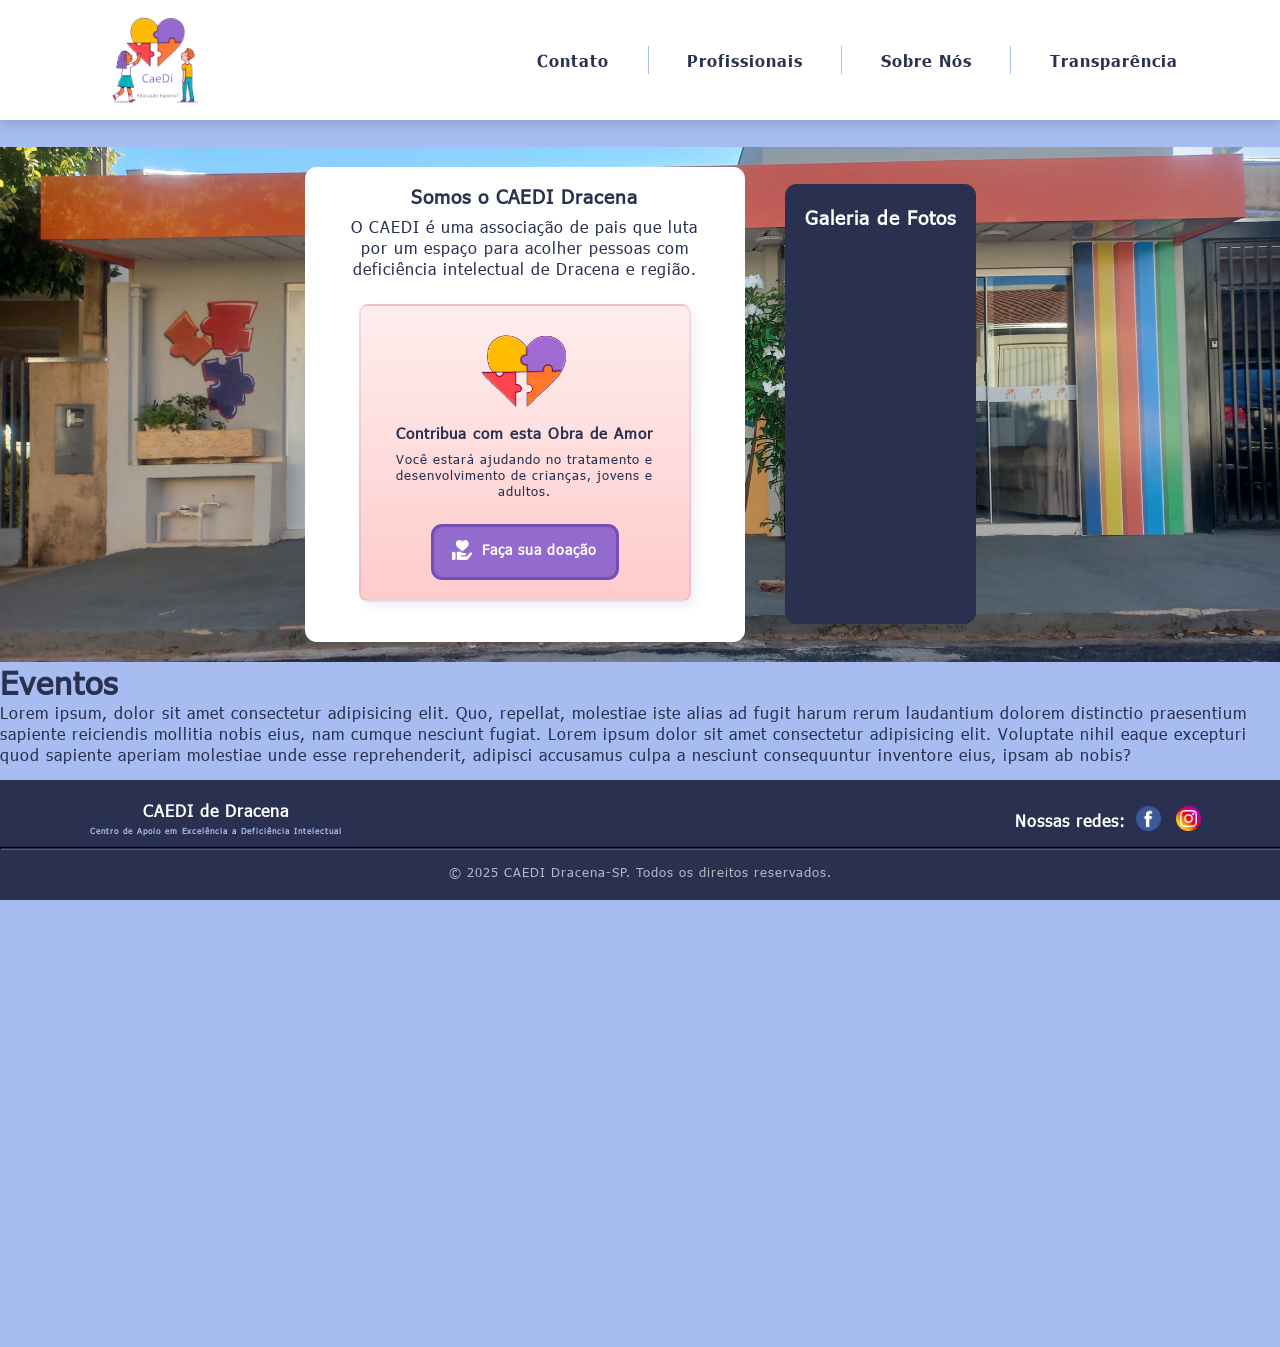
==== index.html @ 79e5fd5d "Atualização 2 20/11" ====
<!DOCTYPE html>
<html lang="pt-br">
<head>
    <meta charset="UTF-8">
    <meta name="viewport" content="width=device-width, initial-scale=1.0">
    <link rel="shortcut icon" href="caedi educação especial.png" type="image.png">
    <link rel="stylesheet" href="style.css">
    <link rel="stylesheet" href="media-query.css">
    <title>CAEDI DRACENA</title>
    <link href="https://fonts.googleapis.com/icon?family=Material+Icons"
      rel="stylesheet">
</head>
<body>
    <header>
        <div class="container">
            <a href="index.html" class="items">
                <img class="items" src="caedi educação especial.png" alt="Logotipo">
            </a>
            <span id="burguer" class="material-icons" onclick="clickMenu()" >menu</span>
            <div class="items" id="menuprincipal">
                <a class="pags" href="contato.html">Contato</a>
                <div class="pags" id="linha-vertical"></div>
                <a class="pags" href="profs.html">Profissionais</a>
                <div class="pags" id="linha-vertical"></div>
                <a class="pags" href="sobrenos.html">Sobre Nós</a>
                <div class="pags" id="linha-vertical"></div>
                <a class="pags" href="transparencia.html">Transparência</a>
            </div>
        </div>
    </header>

    <main>
        <section class="container">
            <article id="doacao" class="items">
                <h1>Somos o CAEDI Dracena</h1>
                <p>O CAEDI é uma associação de pais que luta por um espaço para acolher pessoas com deficiência intelectual de Dracena e região.</p>
                <div class="contribua">
                    <img src="imagens/coracao.png" alt="Contribua" style="width: 90px;">
                    <h1>Contribua com esta Obra de Amor</h1>
                    <p>Você estará ajudando no tratamento e desenvolvimento de crianças, jovens e adultos.</p>
                    <a href="doacao.html" class="botao">
                        <img src="imagens/doacao.png" alt="Contribua" style="width: 20px;">
                        <h2>Faça sua doação</h2>
                    </a>
                </div>
            </article>
            <article id="galeria" class="items">
                <h1>Galeria de Fotos</h1>
            </article>
        </section>
        <h1>Eventos</h1>
        <p>Lorem ipsum, dolor sit amet consectetur adipisicing elit. Quo, repellat, molestiae iste alias ad fugit harum rerum laudantium dolorem distinctio praesentium sapiente reiciendis mollitia nobis eius, nam cumque nesciunt fugiat.
        Lorem ipsum dolor sit amet consectetur adipisicing elit. Voluptate nihil eaque excepturi quod sapiente aperiam molestiae unde esse reprehenderit, adipisci accusamus culpa a nesciunt consequuntur inventore eius, ipsam ab nobis?
        <br>
        <br>
        <br>
        <br>
        <br>
        <br>
        <br>
        <br>
        </p>
    </main>

    <footer>
        <div class="container">
            <h1 class="subcontainer" id="caedi">CAEDI de Dracena <br><span>Centro de Apoio em Excelência a Deficiência Intelectual</span></h1>
            <div class="subcontainer">
                <h1>Nossas redes:</h1>
                <a href="https://www.facebook.com/caedi.dracena" target="_blank" class="items"><img id="contatos" src="imagens/face.png" alt="facebook" ></a>
                <a href="https://www.instagram.com/caedidracena/" target="_blank" class="items"><img id="contatos" src="imagens/insta.png" alt="facebook" ></a>
            </div>
        </div>
        <hr>
        <p id="copyright">© 2025 CAEDI Dracena-SP. Todos os direitos reservados.</p>
    </footer>

    <script>
        function clickMenu() {
            if (menuprincipal.style.display == 'flex') {
                menuprincipal.style.display = 'none'
            } else {
                menuprincipal.style.display = 'flex'
            }
        }
    </script>
</body>
</html>
---- style.css ----
@charset "UTF-8";

@font-face {
    font-family: 'tahoma';
    src: url(tahoma.ttf), format ('opentype');
}
@font-face {
    font-family: 'tahomabd';
    src: url('tahomabd.ttf'), format ('opentype');
}
:root{
    --cor1:white;
    --cor2:#a7bcf1;
    --cor3:#293050;
    --cor4:black;
}

*{
    letter-spacing: 1px;
    padding: 0;
    margin: 0;
    font-family: 'tahoma';
}

body{
    background-color: #a7bcf1;
}

header{
    padding:10px 5vw 10px 7vw;
    bottom: 0;
    background-color: var(--cor1);
    box-shadow: 0px 5px 10px rgba(0, 0, 0, 0.137);

}

.material-icons{
    transform: scale(1.5);
    cursor: pointer;
}

div.container{
    display: flex;
    justify-content: space-between;
    align-items: center;
    flex-flow: row nowrap;
}

header .items{
    justify-content: flex-end;
    display: flex;
    align-items: center;
    flex-flow: row nowrap;
    transition: 0.4s;
}

.pags{
    align-content: space-around;
    text-decoration: none;
    height: 33px;
    font-family: 'tahomabd';
    color: var(--cor3);
    transition: 0.4s;
}

a.pags{
    padding: 0 3vw 0 3vw;
}

a.items:hover{
    transform: scale(1.1);
}

.pags:hover{
    color: var(--cor2);
    text-decoration: underline;
    transform: translate(0px, -2px);
}

a{
    padding: 0 15px 0 15px;
    text-align: center;
}

#linha-vertical {
  background-color: var(--cor2);
  width: 1px;
  height: 28px; 
  margin: 0 auto; 
}

header img{
    height: 100px;   
}
/*--------------------------------------------------------------*/
main{
    padding-top: 3vh;
    font-family: 'tahomabd';
    color: var(--cor3);
    height: 1200px;
}
main section.container{
    display: flex;
    flex-direction: row;
    justify-content: center;
    align-items: center;
    flex-flow: row wrap;
    background-image: url(imagens/20251120_070607.jpg);
    background-size: cover;
    background-repeat: no-repeat;
    background-position: center center;
    padding: 0 4vw 0 4vw;
}
main article#doacao{
    background-color: var(--cor1);
    margin: 20px;
    padding: 10px 40px 40px 40px;
    max-width: 360px;
    border-radius: 1cap;
    text-align: center;
}
main article#doacao h1{
    margin: 10px 0 10px 0;
    line-height: 1em;
}
main article#doacao p{
    margin-bottom: 25px;
}

.contribua{
    margin: auto;
    width: 80%;
    padding: 20px;
    text-align: center;
    font-size: 0.8em;
    border-radius: 1cap;
    background-image: linear-gradient(rgba(255, 0, 0, 0.065), rgba(255, 0, 0, 0.202));
    box-shadow: 5px 5px 10px rgba(0, 0, 0, 0.058);
    border-color: #946ace2a;
    border-width: 2px;
    border-style: solid;
    flex-direction: column;
    display: flex;
    align-items: center;
}
a.botao{
    background-color: #936ace;
    border-style: solid;
    font-size: 1.2em;
    border-color: rgba(81, 44, 146, 0.459);
    border-radius: 1cap;
    display: flex;
    padding: 8px 4px 12px 8px;
    transition: 0.5s;
    text-decoration: none;
}
a.botao:hover{
    transform: scale(1.1);
}
a.botao img{
    margin: 5px 5px 5px 10px;
    align-items: center;
}
a.botao h2{
    padding: 5px;
    margin-right: 10px;
    align-items: center;
}

.contribua h2{
    color: var(--cor1);
    margin: auto;
    font-size: 0.9em;
}

main article#galeria{
    background-color: var(--cor3);
    margin: 20px;
    padding: 20px;
    border-radius: 1cap;
    height: 400px;
    max-width: 450px;
}
main article#galeria h1{
    color: white;
}
/*---------------------------------------------------------*/

footer{
    text-align: center;
    padding-top: 20px;
    position: fixed;
    height: 100px;
    width: 100vw;
    bottom: 0;
    background-color: var(--cor3);
}

footer div.container{
    padding: 0 5vw 10px 7vw;
    justify-content: space-between;
    align-items: center;
    flex-flow: row nowrap;
    display: flex;
}

#caedi{
    align-items: center;
    flex-direction: column;
}

footer span{
    color: #a7bcf1;
    line-height: 20px;
    font-size: 0.5em;
}

.subcontainer{
    justify-content: flex-end;
    display: flex;
    align-items: center;
    flex-flow: row nowrap;
    transition: 0.4s;
}

footer .items{
    align-content: space-around;
    text-decoration: none;
    padding-left: 0;
    transition: 0.4s;
}

footer h1{
    text-align: left;
    color: var(--cor1);
    font-size: 1em;
    padding-right: 10px;
}

p#subtitulo{
    font-size: 10px;
}

footer img{
    height: 25px;
    width: auto;
}

footer hr{
    height: 1px;
    width: 100vw;
    position: fixed;
    bottom: 50px;
    border-color: #1f243b;
}

footer p#copyright{
    padding-bottom: 20px;
    width: 100vw;
    text-align: center;
    position: fixed;
    bottom: 0;
    font-size: 0.8em;
    color: rgba(255, 255, 255, 0.651);
}
---- media-query.css ----
@charset "UTF-8";

@media screen and (max-width: 991.98px){
    header .container {
        flex-wrap: wrap; 
    }

    #menuprincipal {
        display: none;
        flex-direction: row; 
        justify-content: space-around;
        align-items: center;
        margin-top: 15px;
    }

    #menuprincipal a.pags {
        padding: 5px;
        font-size: 0.7em;
    }

    #linha-vertical {
        display: none;
    }

    .material-icons {
        display: block; 
    }

    footer div h1#caedi {
        display: none;
    }

    footer p#copyright {
        font-size: 0.6em;
        transition: 0.5s;
    }
}

@media screen and (min-width: 992px){
    #burguer {
        display: none;
    }

    #menuprincipal {
        display: flex !important; 
    }
}
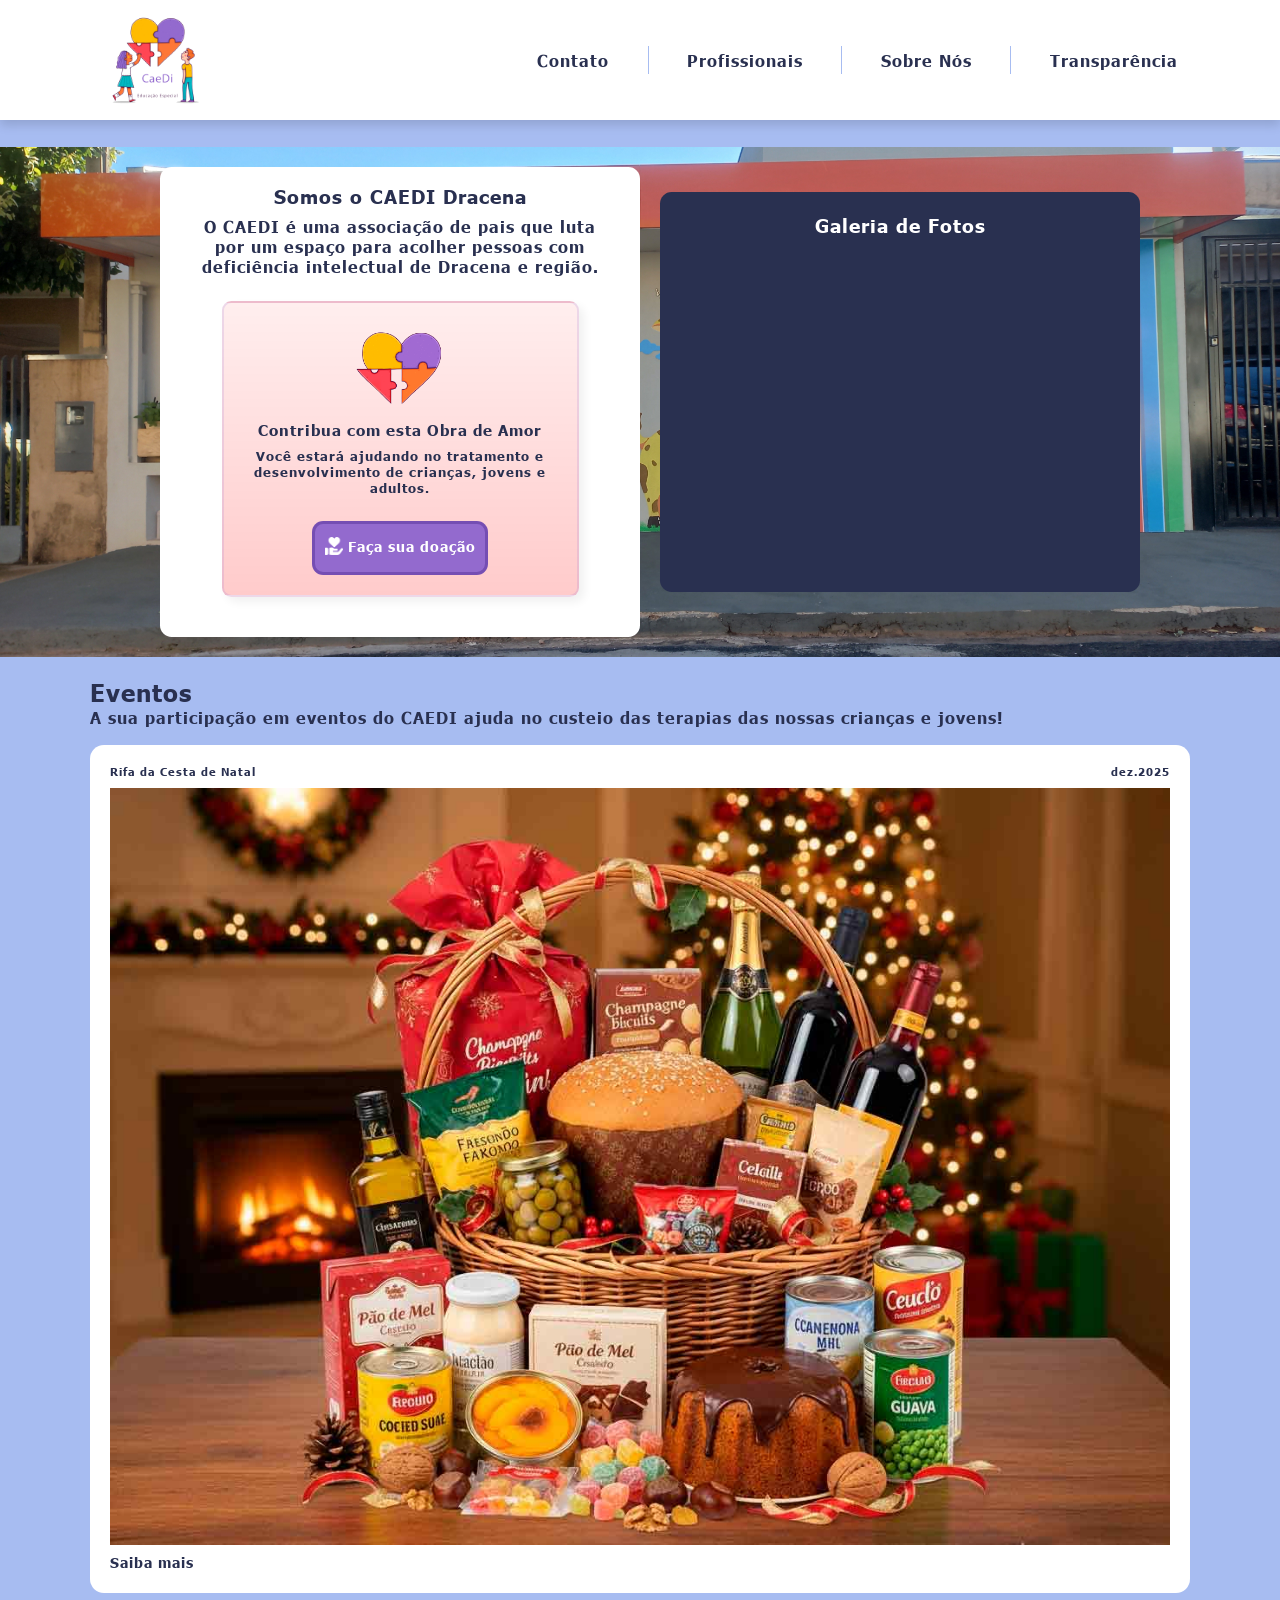
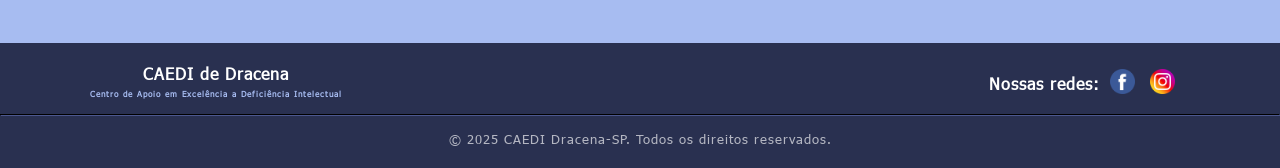
==== commit 7dc3143e: "Atualização 02/12" ====
--- a/index.html
+++ b/index.html
@@ -39,7 +39,7 @@
                     <h1>Contribua com esta Obra de Amor</h1>
                     <p>Você estará ajudando no tratamento e desenvolvimento de crianças, jovens e adultos.</p>
                     <a href="doacao.html" class="botao">
-                        <img src="imagens/doacao.png" alt="Contribua" style="width: 20px;">
+                        <img src="imagens/doacao.png" alt="Contribua" style="width: 18px; height: auto;">
                         <h2>Faça sua doação</h2>
                     </a>
                 </div>
@@ -48,18 +48,19 @@
                 <h1>Galeria de Fotos</h1>
             </article>
         </section>
-        <h1>Eventos</h1>
-        <p>Lorem ipsum, dolor sit amet consectetur adipisicing elit. Quo, repellat, molestiae iste alias ad fugit harum rerum laudantium dolorem distinctio praesentium sapiente reiciendis mollitia nobis eius, nam cumque nesciunt fugiat.
-        Lorem ipsum dolor sit amet consectetur adipisicing elit. Voluptate nihil eaque excepturi quod sapiente aperiam molestiae unde esse reprehenderit, adipisci accusamus culpa a nesciunt consequuntur inventore eius, ipsam ab nobis?
-        <br>
-        <br>
-        <br>
-        <br>
-        <br>
-        <br>
-        <br>
-        <br>
-        </p>
+        <section class="eventos">
+            <h1>Eventos</h1>
+            <p>A sua participação em eventos do CAEDI ajuda no custeio das terapias das nossas crianças e jovens!
+            </p>
+                <article>
+                    <div class="titulo">
+                        <h1>Rifa da Cesta de Natal</h1>
+                        <h1>dez.2025</h1>
+                    </div>
+                    <img src="imagens/Cesta natal 2025.jpg" alt="Rifa de Natal" style="width: 100%;">
+                    <h2>Saiba mais</h2>
+                </article>
+        </section>
     </main>
 
     <footer>
@@ -67,13 +68,15 @@
             <h1 class="subcontainer" id="caedi">CAEDI de Dracena <br><span>Centro de Apoio em Excelência a Deficiência Intelectual</span></h1>
             <div class="subcontainer">
                 <h1>Nossas redes:</h1>
-                <a href="https://www.facebook.com/caedi.dracena" target="_blank" class="items"><img id="contatos" src="imagens/face.png" alt="facebook" ></a>
-                <a href="https://www.instagram.com/caedidracena/" target="_blank" class="items"><img id="contatos" src="imagens/insta.png" alt="facebook" ></a>
+                <a href="https://www.facebook.com/caedi.dracena" target="_blank" rel="nofollow" class="items"><img id="contatos" src="imagens/face.png" alt="facebook" ></a>
+                <a href="https://www.instagram.com/caedidracena/" target="_blank" rel="nofollow" class="items"><img id="contatos" src="imagens/insta.png" alt="facebook" ></a>
             </div>
         </div>
         <hr>
         <p id="copyright">© 2025 CAEDI Dracena-SP. Todos os direitos reservados.</p>
     </footer>
+
+
 
     <script>
         function clickMenu() {
--- a/style.css
+++ b/style.css
@@ -19,11 +19,11 @@
     letter-spacing: 1px;
     padding: 0;
     margin: 0;
-    font-family: 'tahoma';
-}
-
+    box-sizing: border-box; /*BORDA FAZ PARTE DO CALCULO DA CAIXA*/
+}
 body{
     background-color: #a7bcf1;
+    font-family: 'tahoma';
 }
 
 header{
@@ -97,11 +97,9 @@
     padding-top: 3vh;
     font-family: 'tahomabd';
     color: var(--cor3);
-    height: 1200px;
 }
 main section.container{
     display: flex;
-    flex-direction: row;
     justify-content: center;
     align-items: center;
     flex-flow: row wrap;
@@ -114,8 +112,9 @@
 main article#doacao{
     background-color: var(--cor1);
     margin: 20px;
-    padding: 10px 40px 40px 40px;
-    max-width: 360px;
+    padding: 10px 30px 40px 30px;
+    width: 90%;
+    max-width: 480px;
     border-radius: 1cap;
     text-align: center;
 }
@@ -129,7 +128,7 @@
 
 .contribua{
     margin: auto;
-    width: 80%;
+    width: 85%;
     padding: 20px;
     text-align: center;
     font-size: 0.8em;
@@ -150,7 +149,7 @@
     border-color: rgba(81, 44, 146, 0.459);
     border-radius: 1cap;
     display: flex;
-    padding: 8px 4px 12px 8px;
+    padding: 8px 4px 12px 10px;
     transition: 0.5s;
     text-decoration: none;
 }
@@ -158,12 +157,12 @@
     transform: scale(1.1);
 }
 a.botao img{
-    margin: 5px 5px 5px 10px;
+    margin: auto;
     align-items: center;
 }
 a.botao h2{
     padding: 5px;
-    margin-right: 10px;
+    margin: center;
     align-items: center;
 }
 
@@ -175,29 +174,77 @@
 
 main article#galeria{
     background-color: var(--cor3);
-    margin: 20px;
     padding: 20px;
+    margin-bottom: 20px;
     border-radius: 1cap;
     height: 400px;
-    max-width: 450px;
+    width: 90%;
+    max-width: 480px;
 }
 main article#galeria h1{
     color: white;
+    text-align: center;
+}
+
+.eventos{
+    padding: 20px 7vw 50px 7vw;
+}
+.eventos p{
+    text-align: justify;
+}
+section.eventos article{
+    background-color: var(--cor1);
+    border-radius: 2cap;
+    padding: 20px;
+    font-size: 0.6em;
+    margin-top: 18px;
+    display: flex;
+    flex-flow: column nowrap;
+    transition: 0.5s;
+}
+
+section.eventos article:hover{
+    transform: scale(1.04);
+}
+.titulo{
+    flex-flow: row nowrap;
+    width: 100%;
+}
+.eventos article div{
+    display: flex;
+    flex-direction: row;
+    justify-content: space-between;
+}
+.eventos article img{
+    flex-direction: column;
+    height: 66%;
+    padding: 10px 0 10px 0;
+}
+.eventos article h2{
+    color: var(--cor3);
+    text-decoration: none;
+    transform: translate(0px, -2px);
+    transition: 0.5s;
+    cursor: pointer;    
+}
+.eventos article h2:hover{
+    color: var(--cor2);
+    text-decoration: underline;
+    transform: translate(0px, -2px);
 }
 /*---------------------------------------------------------*/
 
 footer{
+    position: relative;
     text-align: center;
     padding-top: 20px;
-    position: fixed;
-    height: 100px;
-    width: 100vw;
+    height: 125px;
     bottom: 0;
     background-color: var(--cor3);
 }
 
 footer div.container{
-    padding: 0 5vw 10px 7vw;
+    padding: 0 7vw 10px 7vw;
     justify-content: space-between;
     align-items: center;
     flex-flow: row nowrap;
@@ -247,22 +294,14 @@
 }
 
 footer hr{
-    height: 1px;
-    width: 100vw;
-    position: fixed;
     bottom: 50px;
     border-color: #1f243b;
 }
 
 footer p#copyright{
-    padding-bottom: 20px;
-    width: 100vw;
-    text-align: center;
-    position: fixed;
+    padding: 15px 0 20px 0;
+    text-align: center;
     bottom: 0;
     font-size: 0.8em;
     color: rgba(255, 255, 255, 0.651);
-}
-
-
-
+}
--- a/media-query.css
+++ b/media-query.css
@@ -1,6 +1,6 @@
 @charset "UTF-8";
 
-@media screen and (max-width: 991.98px){
+@media screen and (max-width: 767.98px){
     header .container {
         flex-wrap: wrap; 
     }
@@ -11,6 +11,11 @@
         justify-content: space-around;
         align-items: center;
         margin-top: 15px;
+    }
+
+    #burguer{
+        padding-right: 15px;
+        transform: scale(1.6);
     }
 
     #menuprincipal a.pags {
@@ -36,7 +41,7 @@
     }
 }
 
-@media screen and (min-width: 992px){
+@media screen and (min-width: 768px){
     #burguer {
         display: none;
     }
@@ -44,4 +49,12 @@
     #menuprincipal {
         display: flex !important; 
     }
+
+    main article#doacao{
+        width: 46%;
+    }
+
+    main article#galeria{
+        width: 46%;
+    }
 }
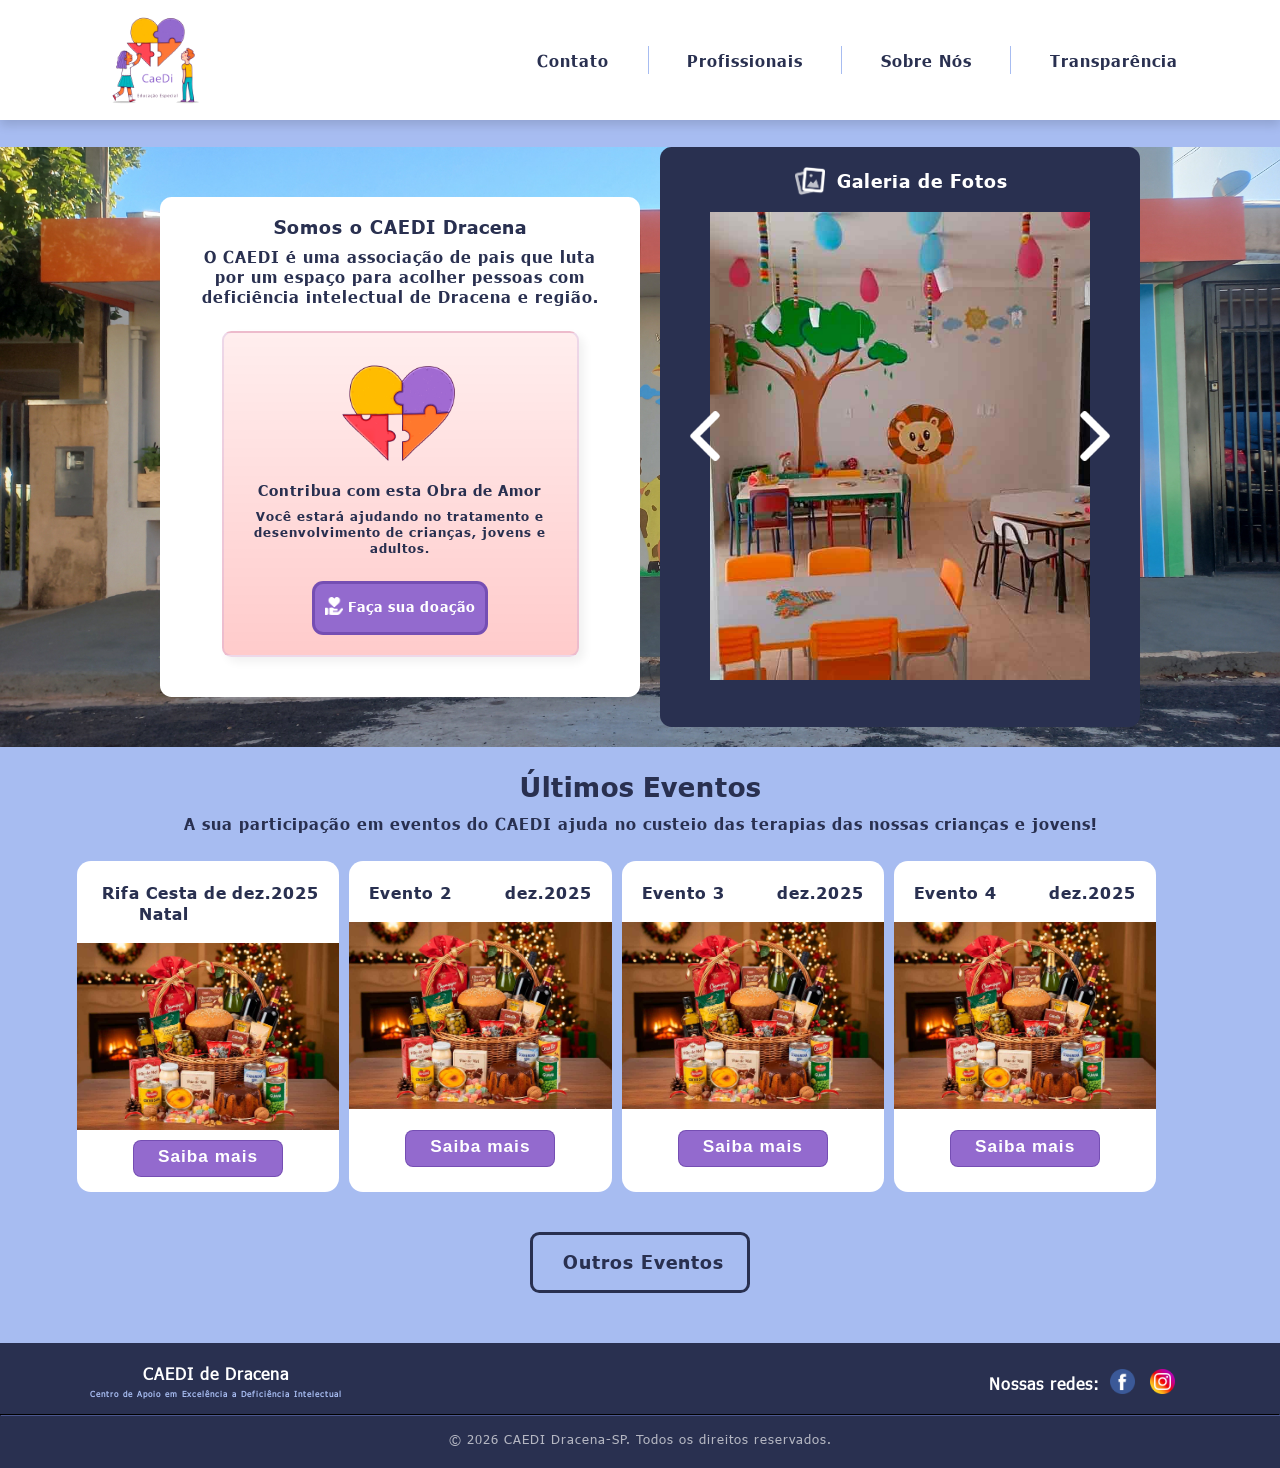
==== commit 35b6bde6: "23/4" ====
--- a/index.html
+++ b/index.html
@@ -10,6 +10,7 @@
     <link href="https://fonts.googleapis.com/icon?family=Material+Icons"
       rel="stylesheet">
 </head>
+
 <body>
     <header>
         <div class="container">
@@ -35,7 +36,7 @@
                 <h1>Somos o CAEDI Dracena</h1>
                 <p>O CAEDI é uma associação de pais que luta por um espaço para acolher pessoas com deficiência intelectual de Dracena e região.</p>
                 <div class="contribua">
-                    <img src="imagens/coracao.png" alt="Contribua" style="width: 90px;">
+                    <img src="imagens/coracao.png" alt="Contribua" style="width: 120px;">
                     <h1>Contribua com esta Obra de Amor</h1>
                     <p>Você estará ajudando no tratamento e desenvolvimento de crianças, jovens e adultos.</p>
                     <a href="doacao.html" class="botao">
@@ -45,21 +46,87 @@
                 </div>
             </article>
             <article id="galeria" class="items">
-                <h1>Galeria de Fotos</h1>
+                <div id="galeriafts">
+                    <img id="iconeft" src="iconeft.png" alt="Galeria de Fotos">
+                    <h1>Galeria de Fotos</h1>
+                </div>
+                <div class="galeriafotos">
+                    <ul class="cards">
+                    <li><img src="Galeria/1.jpg"></li>
+                    <li><img src="Galeria/2.jpg"></li>
+                    <li><img src="Galeria/3.jpg"></li>
+                    <li><img src="Galeria/4.jpg"></li>
+                    <li><img src="Galeria/5.jpg"></li>
+                    <li><img src="Galeria/6.jpg"></li>
+                    <li><img src="Galeria/7.jpg"></li>
+                    <li><img src="Galeria/8.jpg"></li>
+                    <li><img src="Galeria/9.jpg"></li>
+                    <li><img src="Galeria/10.jpg"></li>
+                    <li><img src="Galeria/11.jpg"></li>
+                    <li><img src="Galeria/12.jpg"></li>
+                    <li><img src="Galeria/13.jpg"></li>
+                    <li><img src="Galeria/14.jpg"></li>
+                    <li><img src="Galeria/15.jpg"></li>
+                    <li><img src="Galeria/16.jpg"></li>
+                    <li><img src="Galeria/17.jpg"></li>
+                    <li><img src="Galeria/18.jpg"></li>
+                    <li><img src="Galeria/19.jpg"></li>
+                    <li><img src="Galeria/20.jpg"></li>
+                    </ul>
+                    <button id="prev"><img src="setaesq.png" alt="Anterior"></button>
+                    <button id="next"><img src="setadir.png" alt="Anterior"></button>
+                </div>
             </article>
         </section>
         <section class="eventos">
-            <h1>Eventos</h1>
+            <h1>Últimos Eventos</h1>
             <p>A sua participação em eventos do CAEDI ajuda no custeio das terapias das nossas crianças e jovens!
             </p>
-                <article>
-                    <div class="titulo">
-                        <h1>Rifa da Cesta de Natal</h1>
-                        <h1>dez.2025</h1>
-                    </div>
-                    <img src="imagens/Cesta natal 2025.jpg" alt="Rifa de Natal" style="width: 100%;">
-                    <h2>Saiba mais</h2>
-                </article>
+                <div class="itemseventos">
+                    <article>
+                        <div class="titulo">
+                            <h1>Rifa Cesta de Natal</h1>
+                            <h1>dez.2025</h1>
+                        </div>
+                        <img src="imagens/Cesta natal 2025.jpg" alt="Rifa de Natal" style="width: 100%;">
+                        <button>
+                            <h2>Saiba mais</h2>
+                        </button>
+                    </article>
+                    <article>
+                        <div class="titulo">
+                            <h1>Evento 2</h1>
+                            <h1>dez.2025</h1>
+                        </div>
+                        <img src="imagens/Cesta natal 2025.jpg" alt="Rifa de Natal" style="width: 100%;">
+                        <button>
+                            <h2>Saiba mais</h2>
+                        </button>
+                    </article>
+                    <article>
+                        <div class="titulo">
+                            <h1>Evento 3</h1>
+                            <h1>dez.2025</h1>
+                        </div>
+                        <img src="imagens/Cesta natal 2025.jpg" alt="Rifa de Natal" style="width: 100%;">
+                        <button>
+                            <h2>Saiba mais</h2>
+                        </button>
+                    </article>
+                    <article>
+                        <div class="titulo">
+                            <h1>Evento 4</h1>
+                            <h1>dez.2025</h1>
+                        </div>
+                        <img src="imagens/Cesta natal 2025.jpg" alt="Rifa de Natal" style="width: 100%;">
+                        <button>
+                            <h2>Saiba mais</h2>
+                        </button>
+                    </article>
+                </div>
+                <a href="eventos.html" class="botaoeventos">
+                        <h2>Outros Eventos</h2>
+                </a>
         </section>
     </main>
 
@@ -73,7 +140,7 @@
             </div>
         </div>
         <hr>
-        <p id="copyright">© 2025 CAEDI Dracena-SP. Todos os direitos reservados.</p>
+        <p id="copyright">© 2026 CAEDI Dracena-SP. Todos os direitos reservados.</p>
     </footer>
 
 
@@ -87,5 +154,46 @@
             }
         }
     </script>
+
+    <!--CHAT GPT-->
+    <script>
+        const cards = document.querySelector('.cards');
+        const total = document.querySelectorAll('.cards li').length;
+
+        let index = 0;
+
+        document.getElementById('next').onclick = () => {
+        index = (index + 1) % total;
+        update();
+        };
+
+        document.getElementById('prev').onclick = () => {
+        index = (index - 1 + total) % total;
+        update();
+        };
+
+        function update() {
+        cards.style.transform = `translateX(-${index * 100}%)`;
+        }
+    </script>
+
+    <!--CHAT GPT-->
+    <script>
+        const textos = [
+            "Página Inicial",
+            "CAEDI DRACENA"
+        ];
+
+        let i = 0;
+
+        setInterval(() => {
+            document.title = textos[i];
+            i = (i + 1) % textos.length;
+        }, 1600); //tempo de mudança
+    </script>
+
+        </body>
+        </html>
+
 </body>
 </html>
--- a/style.css
+++ b/style.css
@@ -177,38 +177,118 @@
     padding: 20px;
     margin-bottom: 20px;
     border-radius: 1cap;
-    height: 400px;
+    height: 580px;
     width: 90%;
     max-width: 480px;
 }
+
+main #galeriafts{
+    display: flex;
+    align-items: center;
+    justify-content: center;
+}
+
+#iconeft{
+    height: 30px;
+    left: 0;
+    padding: 0;
+    transform: translateY(-4px);
+    margin: 2px;
+    cursor: grab;
+}
+
 main article#galeria h1{
+    padding-left: 10px;
     color: white;
     text-align: center;
-}
+    padding-bottom: 10px;
+}
+
+#galeria {
+  padding: 40px 0;
+  text-align: center;
+}
+
+.galeriafotos {
+  position: relative;
+  margin: 0 auto;
+  overflow: hidden;
+}
+
+.cards {
+  display: flex;
+  list-style: none;
+  padding: 0;
+  margin: 0;
+  transition: transform 0.4s ease;
+}
+
+.cards li {
+    margin: 10px;
+}
+
+.cards img {
+    padding: 0 20px 0 20px;
+    margin: auto;
+    width: 420px;
+    height: auto;
+    display: block;
+}
+
+.galeriafotos button {
+    position: absolute;
+    margin: -10px;
+    top: 45%;
+    cursor: pointer;
+    background: transparent;
+    border: none;
+}
+
+.galeriafotos button img{
+    height: 50px;
+    transition: 0.2s;
+}
+
+.galeriafotos button img:hover{
+    opacity: 0.8;
+}
+
+#prev { left: 10px; }
+#next { right: 10px; }
 
 .eventos{
-    padding: 20px 7vw 50px 7vw;
-}
+    padding: 20px 6vw 50px 6vw;
+}
+
+.eventos h1{
+    text-align: center;
+    font-size: 2.4cap;
+    margin-bottom: 10px;
+}
+
 .eventos p{
-    text-align: justify;
+    text-align: center;
+    padding-bottom: 10px;
 }
 section.eventos article{
     background-color: var(--cor1);
     border-radius: 2cap;
-    padding: 20px;
+    padding: 20px 0 15px 0;
     font-size: 0.6em;
     margin-top: 18px;
     display: flex;
     flex-flow: column nowrap;
     transition: 0.5s;
+    max-width: 500px;
 }
 
 section.eventos article:hover{
-    transform: scale(1.04);
+    transform: scale(1.02);
 }
 .titulo{
     flex-flow: row nowrap;
     width: 100%;
+    padding: 0 20px 0 20px;
 }
 .eventos article div{
     display: flex;
@@ -217,29 +297,73 @@
 }
 .eventos article img{
     flex-direction: column;
-    height: 66%;
+    width: 100%;
     padding: 10px 0 10px 0;
 }
 .eventos article h2{
-    color: var(--cor3);
+    color: var(--cor1);
     text-decoration: none;
     transform: translate(0px, -2px);
     transition: 0.5s;
     cursor: pointer;    
 }
 .eventos article h2:hover{
-    color: var(--cor2);
     text-decoration: underline;
     transform: translate(0px, -2px);
 }
+
+.eventos button{
+    background-color: #936ace;
+    border-style: solid;
+    font-size: 1.2em;
+    border-color: rgba(81, 44, 146, 0.459);
+    border-radius: 1cap;
+    margin: auto;
+    padding: 7px;
+    width: 150px;
+    border-radius: 1cap;
+    transition: 0.5s;
+    border-width: 1.5px;
+}
+
+.eventos button:hover{
+    transform: scale(1.05);
+}
+
+.botaoeventos{
+    margin: auto;
+    background-color: var(--cor2);
+    color: var(--cor3);
+    text-align: center;
+    width: 220px;
+    margin-top: 40px;
+    border-style: solid;
+    font-size: 0.8em;
+    border-width: 0.4cap;
+    border-color: var(--cor3);
+    border-radius: 1cap;
+    display: flex;
+    padding: 8px 4px 12px 10px;
+    transition: 0.5s;
+    text-decoration: none;
+}
+.botaoeventos:hover{
+    transform: scale(1.1);
+    text-decoration: underline;
+    background-color: rgba(255, 0, 0, 0.065);
+}
+.botaoeventos h2{
+    padding: 5px;
+    margin: auto;
+    align-items: center;
+}
 /*---------------------------------------------------------*/
 
 footer{
-    position: relative;
     text-align: center;
     padding-top: 20px;
     height: 125px;
-    bottom: 0;
+    width: 100%;
     background-color: var(--cor3);
 }
 
--- a/media-query.css
+++ b/media-query.css
@@ -27,6 +27,43 @@
         display: none;
     }
 
+    main section.container{
+        padding: 0 0 10px 0;
+    }
+
+    main article#doacao{
+        padding: 15px;
+    }
+    .contribua{
+    width: 90%;}
+
+    .cards img {
+        padding: 0;
+        margin: auto;
+        width: 18.4em;
+        height: auto;
+        display: block;
+    }
+    main article#galeria{
+        border-radius: 1cap;
+        height: auto;
+        width: 90%;
+        max-width: 480px;
+    }
+
+    #iconeft{
+        height: 45px;
+        margin: auto;
+        cursor: grab;
+    }
+
+    main article#galeria h1{
+        font-size: 1.5em;
+        padding: 0px 0 10px 0;
+        text-align: left;
+        margin: 0;
+    }
+
     .material-icons {
         display: block; 
     }
@@ -40,6 +77,7 @@
         transition: 0.5s;
     }
 }
+/*------------------------------------*/
 
 @media screen and (min-width: 768px){
     #burguer {
@@ -57,4 +95,19 @@
     main article#galeria{
         width: 46%;
     }
+
+    .itemseventos{
+        display: flex;
+        gap: 10px;
+        flex-flow: row wrap;
+    }
+    section.eventos article{
+        width: 41vw;
+    }
+}
+
+@media screen and (min-width: 1080px){
+    section.eventos article{
+        width: 20.5vw;
+    }
 }
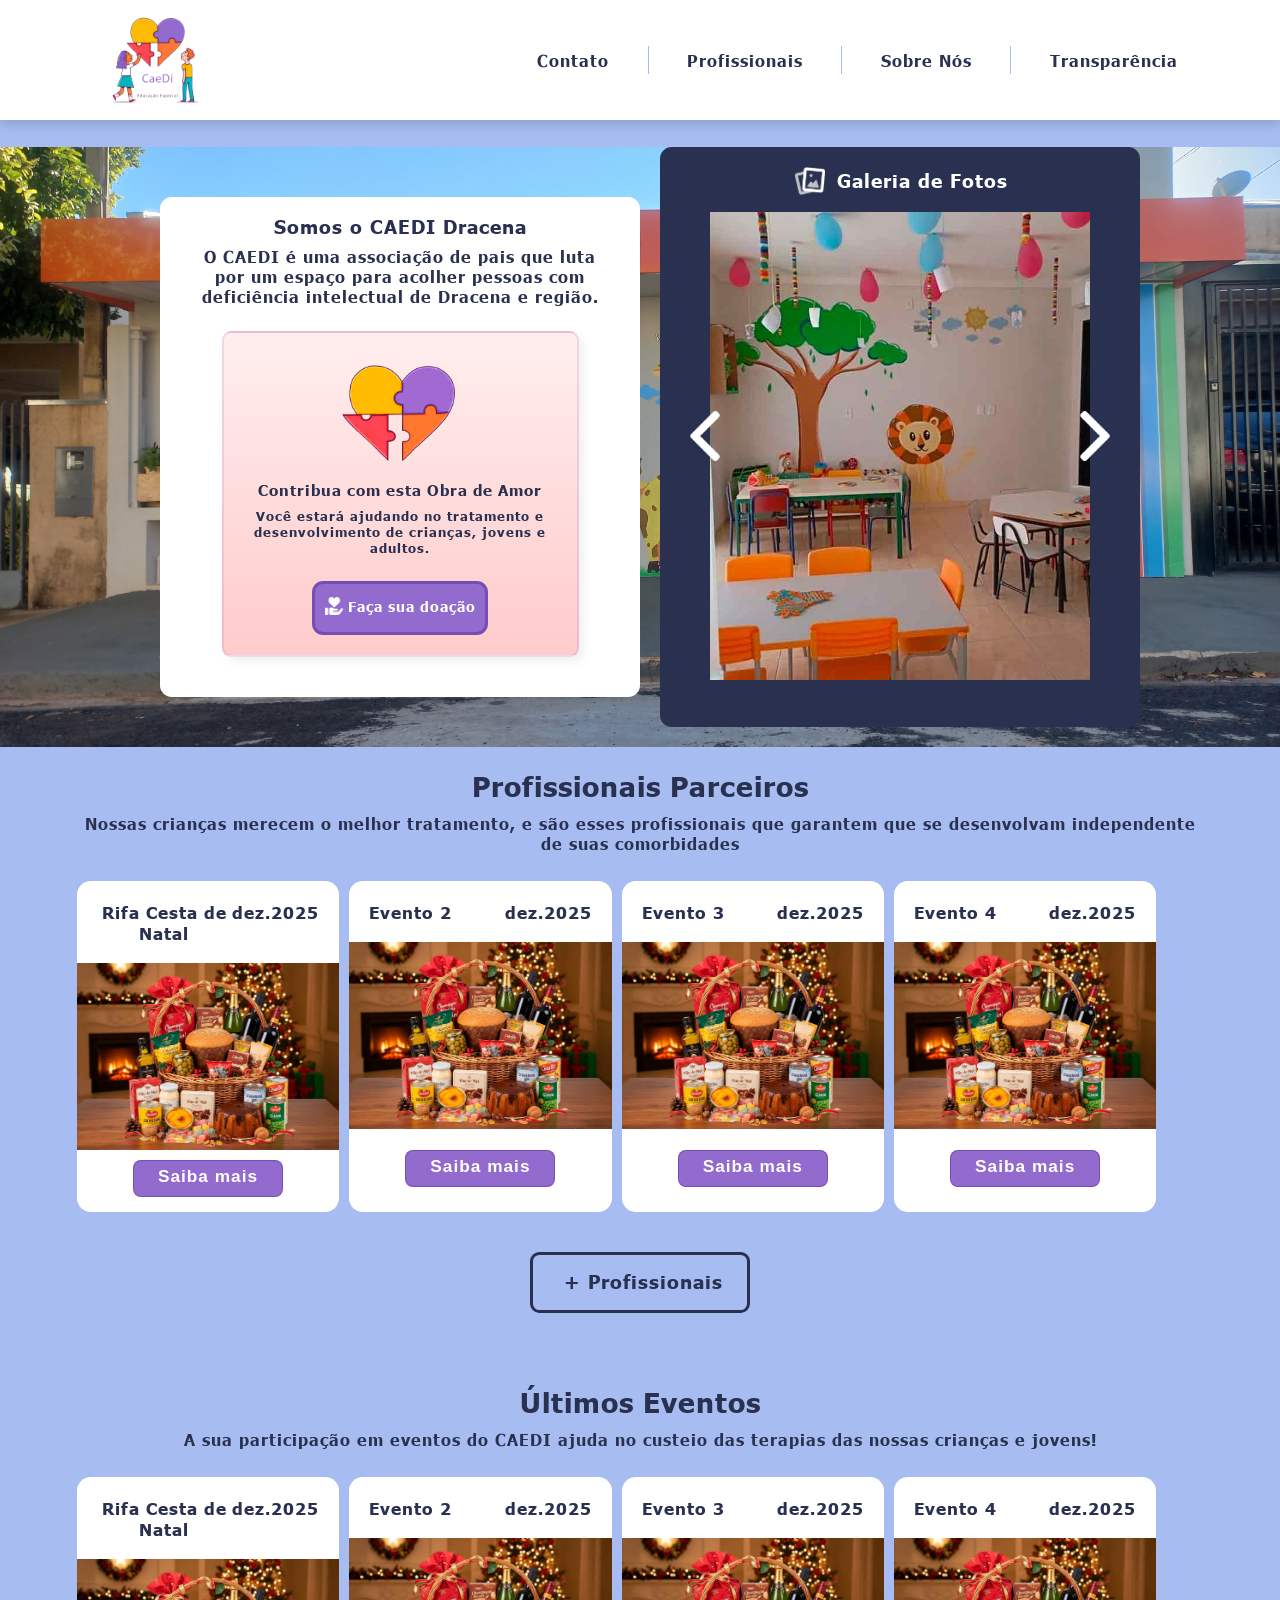
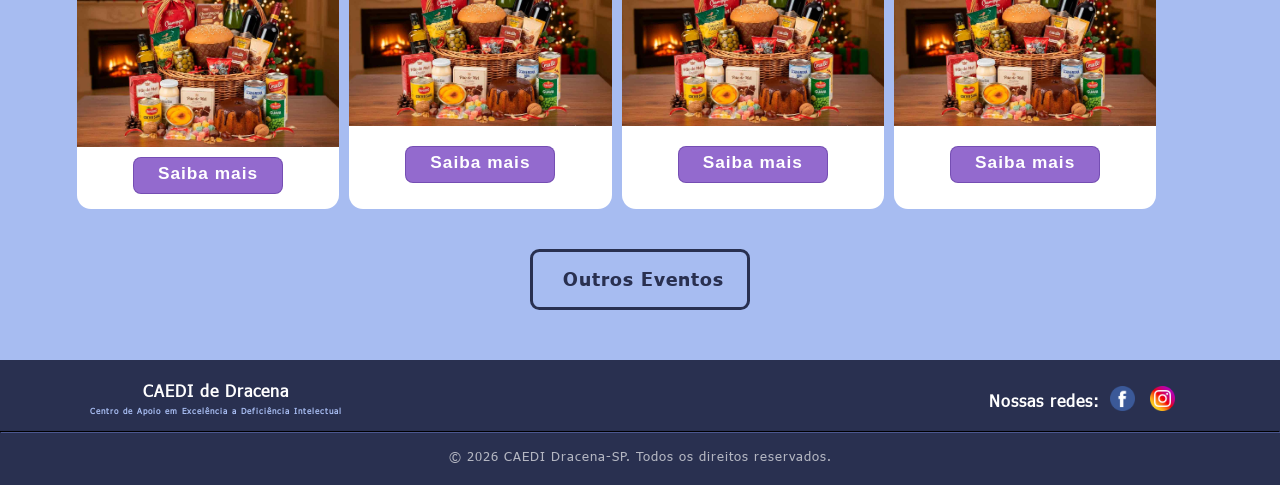
==== commit cd38877a: "Update index.html" ====
--- a/index.html
+++ b/index.html
@@ -79,6 +79,55 @@
             </article>
         </section>
         <section class="eventos">
+            <h1>Profissionais Parceiros</h1>
+            <p>Nossas crianças merecem o melhor tratamento, e são esses profissionais que garantem que se desenvolvam independente de suas comorbidades</p>
+                <div class="itemseventos">
+                    <article>
+                        <div class="titulo">
+                            <h1>Rifa Cesta de Natal</h1>
+                            <h1>dez.2025</h1>
+                        </div>
+                        <img src="imagens/Cesta natal 2025.jpg" alt="Rifa de Natal" style="width: 100%;">
+                        <button>
+                            <h2>Saiba mais</h2>
+                        </button>
+                    </article>
+                    <article>
+                        <div class="titulo">
+                            <h1>Evento 2</h1>
+                            <h1>dez.2025</h1>
+                        </div>
+                        <img src="imagens/Cesta natal 2025.jpg" alt="Rifa de Natal" style="width: 100%;">
+                        <button>
+                            <h2>Saiba mais</h2>
+                        </button>
+                    </article>
+                    <article>
+                        <div class="titulo">
+                            <h1>Evento 3</h1>
+                            <h1>dez.2025</h1>
+                        </div>
+                        <img src="imagens/Cesta natal 2025.jpg" alt="Rifa de Natal" style="width: 100%;">
+                        <button>
+                            <h2>Saiba mais</h2>
+                        </button>
+                    </article>
+                    <article>
+                        <div class="titulo">
+                            <h1>Evento 4</h1>
+                            <h1>dez.2025</h1>
+                        </div>
+                        <img src="imagens/Cesta natal 2025.jpg" alt="Rifa de Natal" style="width: 100%;">
+                        <button>
+                            <h2>Saiba mais</h2>
+                        </button>
+                    </article>
+                </div>
+                <a href="eventos.html" class="botaoeventos">
+                        <h2>+ Profissionais</h2>
+                </a>
+        </section>
+        <section class="eventos">
             <h1>Últimos Eventos</h1>
             <p>A sua participação em eventos do CAEDI ajuda no custeio das terapias das nossas crianças e jovens!
             </p>
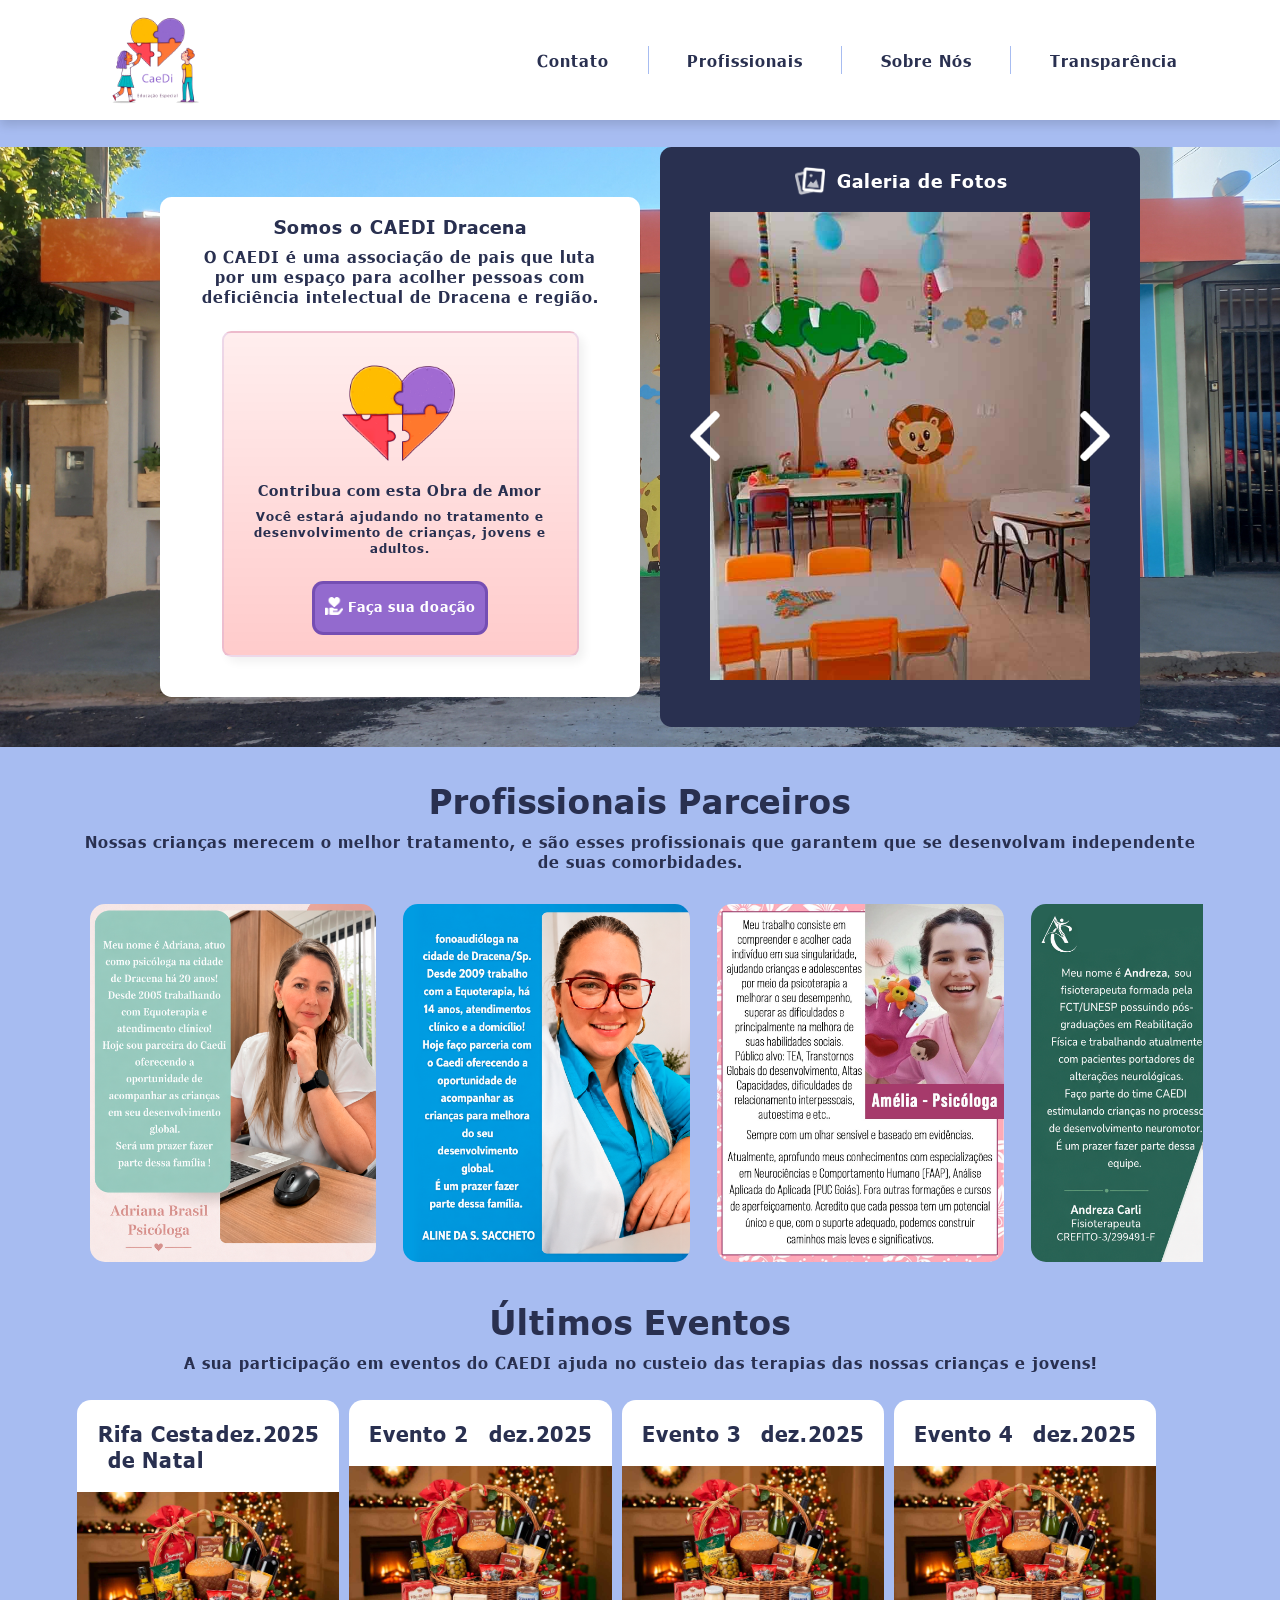
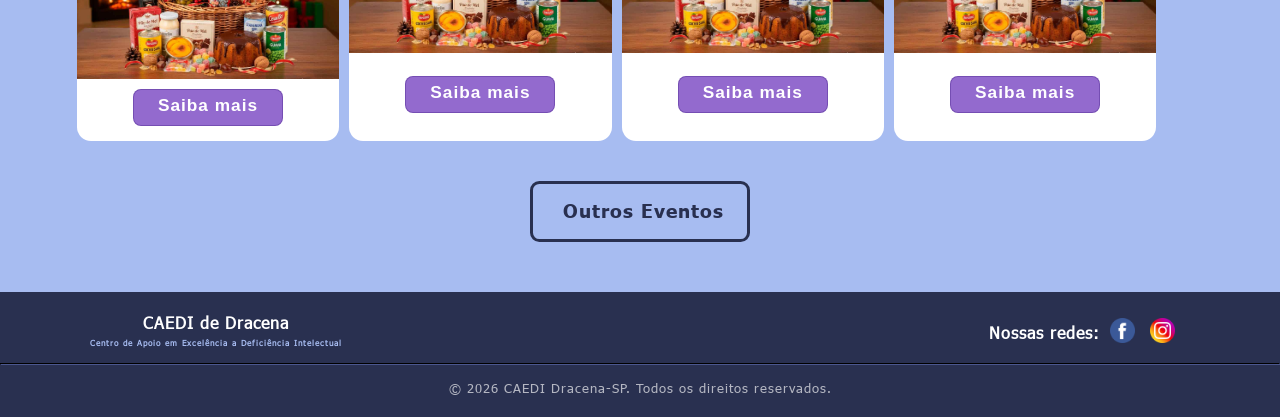
==== commit a2ec8de9: "25/05" ====
--- a/index.html
+++ b/index.html
@@ -21,7 +21,7 @@
             <div class="items" id="menuprincipal">
                 <a class="pags" href="contato.html">Contato</a>
                 <div class="pags" id="linha-vertical"></div>
-                <a class="pags" href="profs.html">Profissionais</a>
+                <a class="pags" href="#profs">Profissionais</a>
                 <div class="pags" id="linha-vertical"></div>
                 <a class="pags" href="sobrenos.html">Sobre Nós</a>
                 <div class="pags" id="linha-vertical"></div>
@@ -78,54 +78,43 @@
                 </div>
             </article>
         </section>
-        <section class="eventos">
+        <section class="profissionais" id="profs">
             <h1>Profissionais Parceiros</h1>
-            <p>Nossas crianças merecem o melhor tratamento, e são esses profissionais que garantem que se desenvolvam independente de suas comorbidades</p>
-                <div class="itemseventos">
-                    <article>
-                        <div class="titulo">
-                            <h1>Rifa Cesta de Natal</h1>
-                            <h1>dez.2025</h1>
-                        </div>
-                        <img src="imagens/Cesta natal 2025.jpg" alt="Rifa de Natal" style="width: 100%;">
-                        <button>
-                            <h2>Saiba mais</h2>
-                        </button>
-                    </article>
-                    <article>
-                        <div class="titulo">
-                            <h1>Evento 2</h1>
-                            <h1>dez.2025</h1>
-                        </div>
-                        <img src="imagens/Cesta natal 2025.jpg" alt="Rifa de Natal" style="width: 100%;">
-                        <button>
-                            <h2>Saiba mais</h2>
-                        </button>
-                    </article>
-                    <article>
-                        <div class="titulo">
-                            <h1>Evento 3</h1>
-                            <h1>dez.2025</h1>
-                        </div>
-                        <img src="imagens/Cesta natal 2025.jpg" alt="Rifa de Natal" style="width: 100%;">
-                        <button>
-                            <h2>Saiba mais</h2>
-                        </button>
-                    </article>
-                    <article>
-                        <div class="titulo">
-                            <h1>Evento 4</h1>
-                            <h1>dez.2025</h1>
-                        </div>
-                        <img src="imagens/Cesta natal 2025.jpg" alt="Rifa de Natal" style="width: 100%;">
-                        <button>
-                            <h2>Saiba mais</h2>
-                        </button>
-                    </article>
-                </div>
-                <a href="eventos.html" class="botaoeventos">
-                        <h2>+ Profissionais</h2>
-                </a>
+            <p>Nossas crianças merecem o melhor tratamento, e são esses profissionais que garantem que se desenvolvam independente de suas comorbidades.</p>
+            <!--TUTORIAL CARROSSEL -> div.carrossel>div.group>div.card{$}*6-->
+            <div class="carrossel">
+                <div class="group">
+                    <div class="card"><img src="imagens/Adriana Brasil Psico.png" alt="Adriana Brasil Psicóloga"></div>
+                    <div class="card"><img src="imagens/Aline Fono.png" alt="Aline Fonoaudióloga"></div>
+                    <div class="card"><img src="imagens/Amélia Psico.jpg" alt="Amélia Psicóloga"></div>
+                    <div class="card"><img src="imagens/Andreza Fisio.png" alt="Andreza Fisoterapeuta"></div>
+                    <div class="card"><img src="imagens/Fernanda Nasser Psico.png" alt="Fernanda Nasser Psicopedagoga"></div>
+                    <div class="card"><img src="imagens/Gabi Terapeuta.png" alt="Gabi Terapeuta"></div>
+                    <div class="card"><img src="imagens/Juliana Fisio.png" alt="Juliana Fisioterapeuta"></div>
+                    <div class="card"><img src="imagens/Lucilene Neuro.png" alt="Lucilene Neuropsicopedagoga"></div>
+                    <div class="card"><img src="imagens/Milene Musicoterapia.png" alt="Milene Musicoterapia"></div>
+                    <div class="card"><img src="imagens/Equoterapia.png" alt="Equoterapia"></div>
+                    <div class="card"><img src="imagens/Natalia Psicologa.png" alt="Natalia Psicologa"></div>
+                    <div class="card"><img src="imagens/Tayla Fono.png" alt="Tayla Fonoaudióloga"></div>
+                    <div class="card"><img src="imagens/Zilda Psicologa.png" alt="Zilda Psicóloga"></div>
+                </div>
+                <div aria-hidden class="group">
+                    <div class="card"><img src="imagens/Adriana Brasil Psico.png" alt="Adriana Brasil Psicóloga"></div>
+                    <div class="card"><img src="imagens/Aline Fono.png" alt="Aline Fonoaudióloga"></div>
+                    <div class="card"><img src="imagens/Amélia Psico.jpg" alt="Amélia Psicóloga"></div>
+                    <div class="card"><img src="imagens/Andreza Fisio.png" alt="Andreza Fisoterapeuta"></div>
+                    <div class="card"><img src="imagens/Fernanda Nasser Psico.png" alt="Fernanda Nasser Psicopedagoga"></div>
+                    <div class="card"><img src="imagens/Gabi Terapeuta.png" alt="Gabi Terapeuta"></div>
+                    <div class="card"><img src="imagens/Juliana Fisio.png" alt="Juliana Fisioterapeuta"></div>
+                    <div class="card"><img src="imagens/Lucilene Neuro.png" alt="Lucilene Neuropsicopedagoga"></div>
+                    <div class="card"><img src="imagens/Milene Musicoterapia.png" alt="Milene Musicoterapia"></div>
+                    <div class="card"><img src="imagens/Equoterapia.png" alt="Equoterapia"></div>
+                    <div class="card"><img src="imagens/Natalia Psicologa.png" alt="Natalia Psicologa"></div>
+                    <div class="card"><img src="imagens/Tayla Fono.png" alt="Tayla Fonoaudióloga"></div>
+                    <div class="card"><img src="imagens/Zilda Psicologa.png" alt="Zilda Psicóloga"></div>
+                </div>
+                </div>
+            </div>
         </section>
         <section class="eventos">
             <h1>Últimos Eventos</h1>
@@ -226,6 +215,7 @@
         }
     </script>
 
+
     <!--CHAT GPT-->
     <script>
         const textos = [
@@ -239,10 +229,10 @@
             document.title = textos[i];
             i = (i + 1) % textos.length;
         }, 1600); //tempo de mudança
+
     </script>
-
-        </body>
-        </html>
-
+    
+
+    <!--CHAT GPT-->
 </body>
 </html>
--- a/style.css
+++ b/style.css
@@ -27,12 +27,11 @@
 }
 
 header{
-    padding:10px 5vw 10px 7vw;
+    padding: 10px 5vw 10px 7vw;
     bottom: 0;
     background-color: var(--cor1);
-    box-shadow: 0px 5px 10px rgba(0, 0, 0, 0.137);
-
-}
+    box-shadow: 0px 5px 10px rgba(0, 0, 0, 0.137);}
+    
 
 .material-icons{
     transform: scale(1.5);
@@ -253,16 +252,77 @@
     opacity: 0.8;
 }
 
+.profissionais{
+    padding: 30px 6vw 10px 6vw;
+}
+
+.profissionais h1{
+    text-align: center;
+    font-size: 3cap;
+    margin-bottom: 10px;
+}
+
+.profissionais p{
+    text-align: center;
+    padding-bottom: 10px;
+}
+
+/*------------- TUTORIAL CARROSSEL ------------*/
+.carrossel{
+    margin: 10px auto;
+    width: 100%;
+    display: flex;
+    overflow-x: auto;
+}
+
+.carrossel::-webkit-scrollbar{
+    display: none;
+}
+
+.group{
+    display: flex;
+    align-items: center;
+    justify-content: center;
+    gap: 0.1em;
+    animation: spin 120s infinite linear;
+    padding-right: 0.1em;
+}
+
+.card {
+    flex: 0 0 5em;
+    height: auto;
+    padding: 0.8em;
+    border-radius: .2em;
+    text-align: center;
+    align-content: center;
+}
+
+.card img{
+    height: 28vw;
+    border-radius: 15px;
+    transition: 0.5s;
+}
+
+.card img:hover{
+    transform: scale(1.04);
+}
+
+@keyframes spin{
+    from {translate: 0;}
+    to {translate: -100%;}
+}
+/* ---------- FIM DO TUTORIAL -------------*/
+
 #prev { left: 10px; }
 #next { right: 10px; }
 
 .eventos{
-    padding: 20px 6vw 50px 6vw;
+    padding: 0px 6vw 50px 6vw;
 }
 
 .eventos h1{
     text-align: center;
-    font-size: 2.4cap;
+    font-size: 3cap;
     margin-bottom: 10px;
 }
 
--- a/media-query.css
+++ b/media-query.css
@@ -64,6 +64,23 @@
         margin: 0;
     }
 
+    .group{
+    display: flex;
+    align-items: center;
+    justify-content: center;
+    gap: 0.1em;
+    animation: spin 60s infinite linear;
+    padding-right: 0.1em;
+    }
+
+    .carrossel .card {
+        padding: 0.3em;
+    }
+
+    .carrossel .card img{
+        height: 45vh;
+    }
+
     .material-icons {
         display: block; 
     }
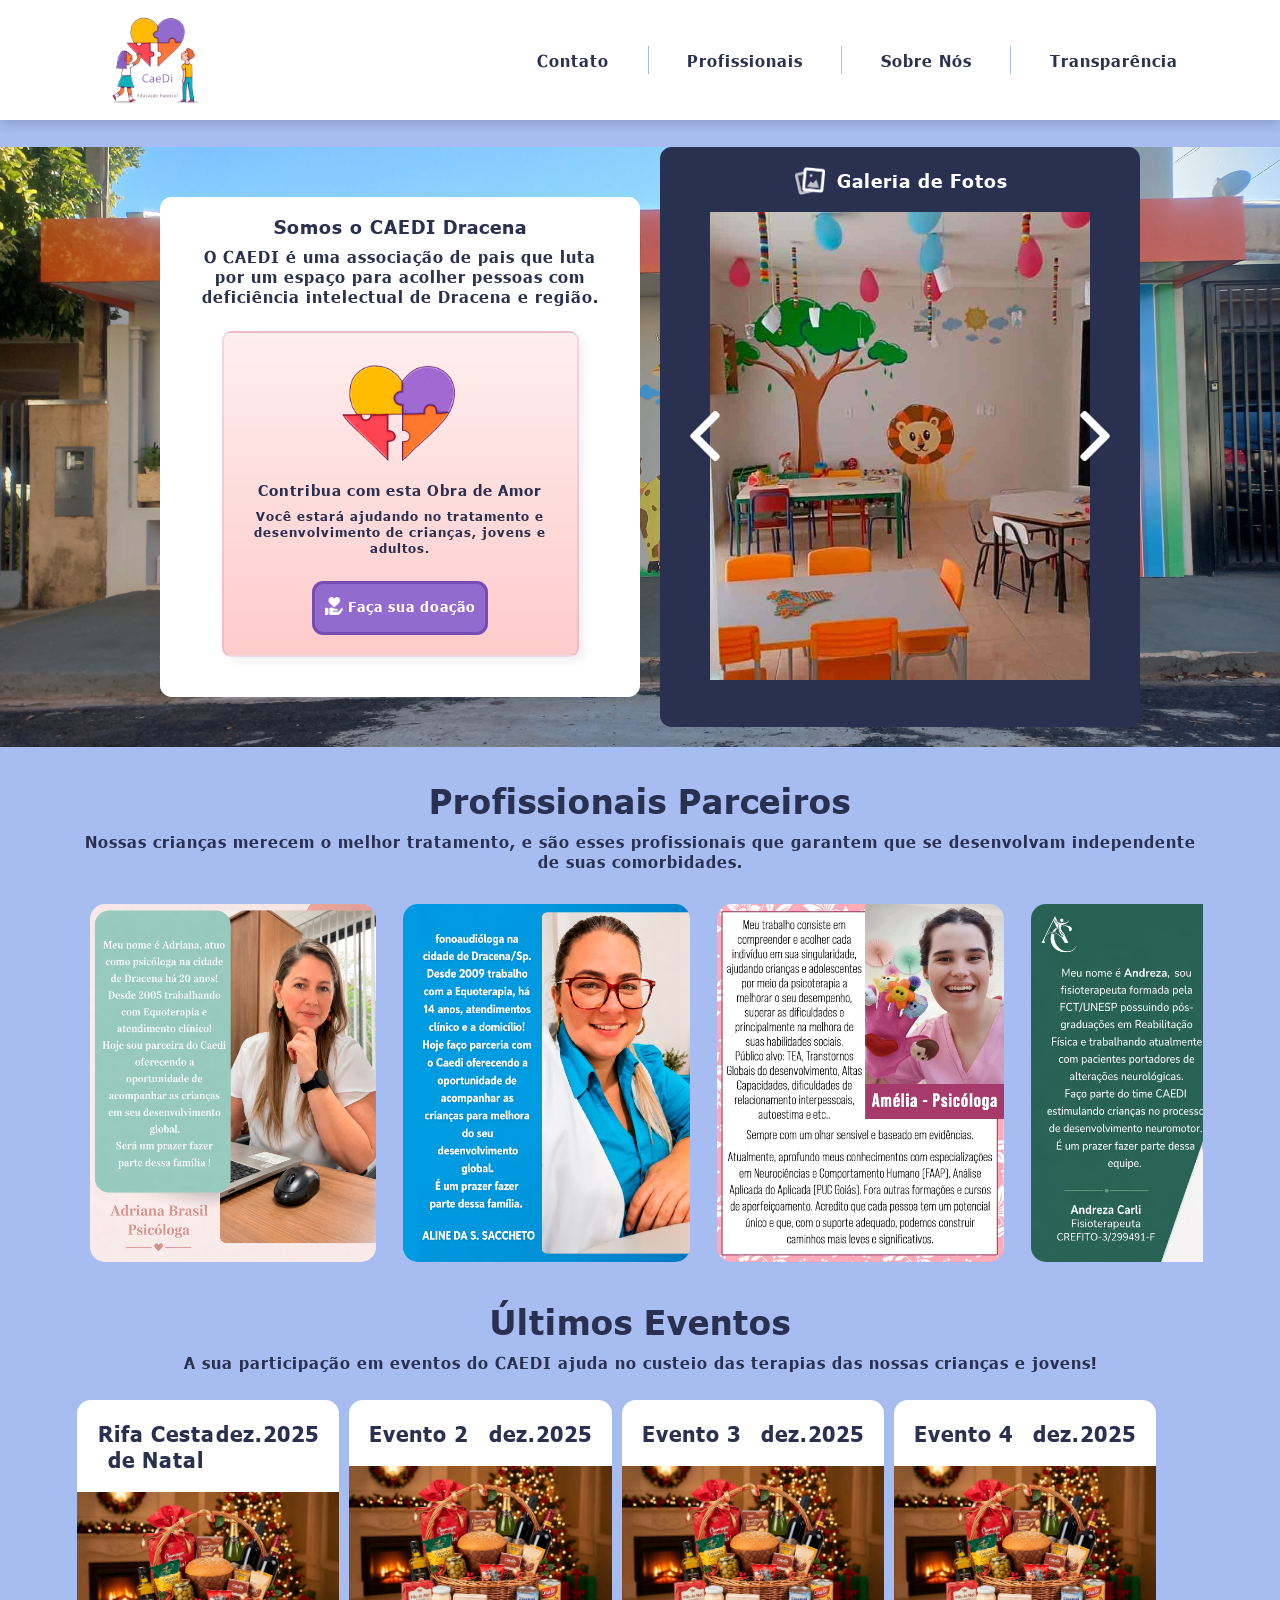
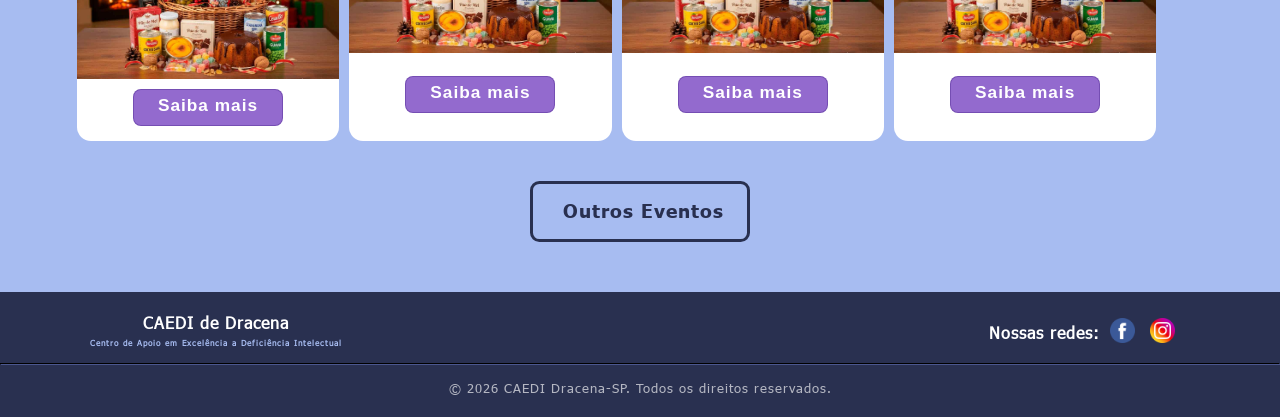
==== commit f3843be1: "Atualização 27/05" ====
--- a/index.html
+++ b/index.html
@@ -84,34 +84,34 @@
             <!--TUTORIAL CARROSSEL -> div.carrossel>div.group>div.card{$}*6-->
             <div class="carrossel">
                 <div class="group">
-                    <div class="card"><img src="imagens/Adriana Brasil Psico.png" alt="Adriana Brasil Psicóloga"></div>
-                    <div class="card"><img src="imagens/Aline Fono.png" alt="Aline Fonoaudióloga"></div>
+                    <div class="card"><img src="imagens/Adriana Brasil Psico.jpg" alt="Adriana Brasil Psicóloga"></div>
+                    <div class="card"><img src="imagens/Aline Fono.jpg" alt="Aline Fonoaudióloga"></div>
                     <div class="card"><img src="imagens/Amélia Psico.jpg" alt="Amélia Psicóloga"></div>
-                    <div class="card"><img src="imagens/Andreza Fisio.png" alt="Andreza Fisoterapeuta"></div>
-                    <div class="card"><img src="imagens/Fernanda Nasser Psico.png" alt="Fernanda Nasser Psicopedagoga"></div>
-                    <div class="card"><img src="imagens/Gabi Terapeuta.png" alt="Gabi Terapeuta"></div>
-                    <div class="card"><img src="imagens/Juliana Fisio.png" alt="Juliana Fisioterapeuta"></div>
-                    <div class="card"><img src="imagens/Lucilene Neuro.png" alt="Lucilene Neuropsicopedagoga"></div>
-                    <div class="card"><img src="imagens/Milene Musicoterapia.png" alt="Milene Musicoterapia"></div>
-                    <div class="card"><img src="imagens/Equoterapia.png" alt="Equoterapia"></div>
-                    <div class="card"><img src="imagens/Natalia Psicologa.png" alt="Natalia Psicologa"></div>
-                    <div class="card"><img src="imagens/Tayla Fono.png" alt="Tayla Fonoaudióloga"></div>
-                    <div class="card"><img src="imagens/Zilda Psicologa.png" alt="Zilda Psicóloga"></div>
+                    <div class="card"><img src="imagens/Andreza Fisio.jpg" alt="Andreza Fisoterapeuta"></div>
+                    <div class="card"><img src="imagens/Fernanda Nasser Psico.jpg" alt="Fernanda Nasser Psicopedagoga"></div>
+                    <div class="card"><img src="imagens/Gabi Terapeuta.jpg" alt="Gabi Terapeuta"></div>
+                    <div class="card"><img src="imagens/Juliana Fisio.jpg" alt="Juliana Fisioterapeuta"></div>
+                    <div class="card"><img src="imagens/Lucilene Neuro.jpg" alt="Lucilene Neuropsicopedagoga"></div>
+                    <div class="card"><img src="imagens/Milene Musicoterapia.jpg" alt="Milene Musicoterapia"></div>
+                    <div class="card"><img src="imagens/Equoterapia.jpg" alt="Equoterapia"></div>
+                    <div class="card"><img src="imagens/Natalia Psicologa.jpg" alt="Natalia Psicologa"></div>
+                    <div class="card"><img src="imagens/Tayla Fono.jpg" alt="Tayla Fonoaudióloga"></div>
+                    <div class="card"><img src="imagens/Zilda Psicologa.jpg" alt="Zilda Psicóloga"></div>
                 </div>
                 <div aria-hidden class="group">
-                    <div class="card"><img src="imagens/Adriana Brasil Psico.png" alt="Adriana Brasil Psicóloga"></div>
-                    <div class="card"><img src="imagens/Aline Fono.png" alt="Aline Fonoaudióloga"></div>
+                    <div class="card"><img src="imagens/Adriana Brasil Psico.jpg" alt="Adriana Brasil Psicóloga"></div>
+                    <div class="card"><img src="imagens/Aline Fono.jpg" alt="Aline Fonoaudióloga"></div>
                     <div class="card"><img src="imagens/Amélia Psico.jpg" alt="Amélia Psicóloga"></div>
-                    <div class="card"><img src="imagens/Andreza Fisio.png" alt="Andreza Fisoterapeuta"></div>
-                    <div class="card"><img src="imagens/Fernanda Nasser Psico.png" alt="Fernanda Nasser Psicopedagoga"></div>
-                    <div class="card"><img src="imagens/Gabi Terapeuta.png" alt="Gabi Terapeuta"></div>
-                    <div class="card"><img src="imagens/Juliana Fisio.png" alt="Juliana Fisioterapeuta"></div>
-                    <div class="card"><img src="imagens/Lucilene Neuro.png" alt="Lucilene Neuropsicopedagoga"></div>
-                    <div class="card"><img src="imagens/Milene Musicoterapia.png" alt="Milene Musicoterapia"></div>
-                    <div class="card"><img src="imagens/Equoterapia.png" alt="Equoterapia"></div>
-                    <div class="card"><img src="imagens/Natalia Psicologa.png" alt="Natalia Psicologa"></div>
-                    <div class="card"><img src="imagens/Tayla Fono.png" alt="Tayla Fonoaudióloga"></div>
-                    <div class="card"><img src="imagens/Zilda Psicologa.png" alt="Zilda Psicóloga"></div>
+                    <div class="card"><img src="imagens/Andreza Fisio.jpg" alt="Andreza Fisoterapeuta"></div>
+                    <div class="card"><img src="imagens/Fernanda Nasser Psico.jpg" alt="Fernanda Nasser Psicopedagoga"></div>
+                    <div class="card"><img src="imagens/Gabi Terapeuta.jpg" alt="Gabi Terapeuta"></div>
+                    <div class="card"><img src="imagens/Juliana Fisio.jpg" alt="Juliana Fisioterapeuta"></div>
+                    <div class="card"><img src="imagens/Lucilene Neuro.jpg" alt="Lucilene Neuropsicopedagoga"></div>
+                    <div class="card"><img src="imagens/Milene Musicoterapia.jpg" alt="Milene Musicoterapia"></div>
+                    <div class="card"><img src="imagens/Equoterapia.jpg" alt="Equoterapia"></div>
+                    <div class="card"><img src="imagens/Natalia Psicologa.jpg" alt="Natalia Psicologa"></div>
+                    <div class="card"><img src="imagens/Tayla Fono.jpg" alt="Tayla Fonoaudióloga"></div>
+                    <div class="card"><img src="imagens/Zilda Psicologa.jpg" alt="Zilda Psicóloga"></div>
                 </div>
                 </div>
             </div>
@@ -171,7 +171,7 @@
     <footer>
         <div class="container">
             <h1 class="subcontainer" id="caedi">CAEDI de Dracena <br><span>Centro de Apoio em Excelência a Deficiência Intelectual</span></h1>
-            <div class="subcontainer">
+            <div class="subcontainer" id="redes">
                 <h1>Nossas redes:</h1>
                 <a href="https://www.facebook.com/caedi.dracena" target="_blank" rel="nofollow" class="items"><img id="contatos" src="imagens/face.png" alt="facebook" ></a>
                 <a href="https://www.instagram.com/caedidracena/" target="_blank" rel="nofollow" class="items"><img id="contatos" src="imagens/insta.png" alt="facebook" ></a>
--- a/media-query.css
+++ b/media-query.css
@@ -93,6 +93,9 @@
         font-size: 0.6em;
         transition: 0.5s;
     }
+    footer div#redes{
+        margin: auto;
+    }
 }
 /*------------------------------------*/
 
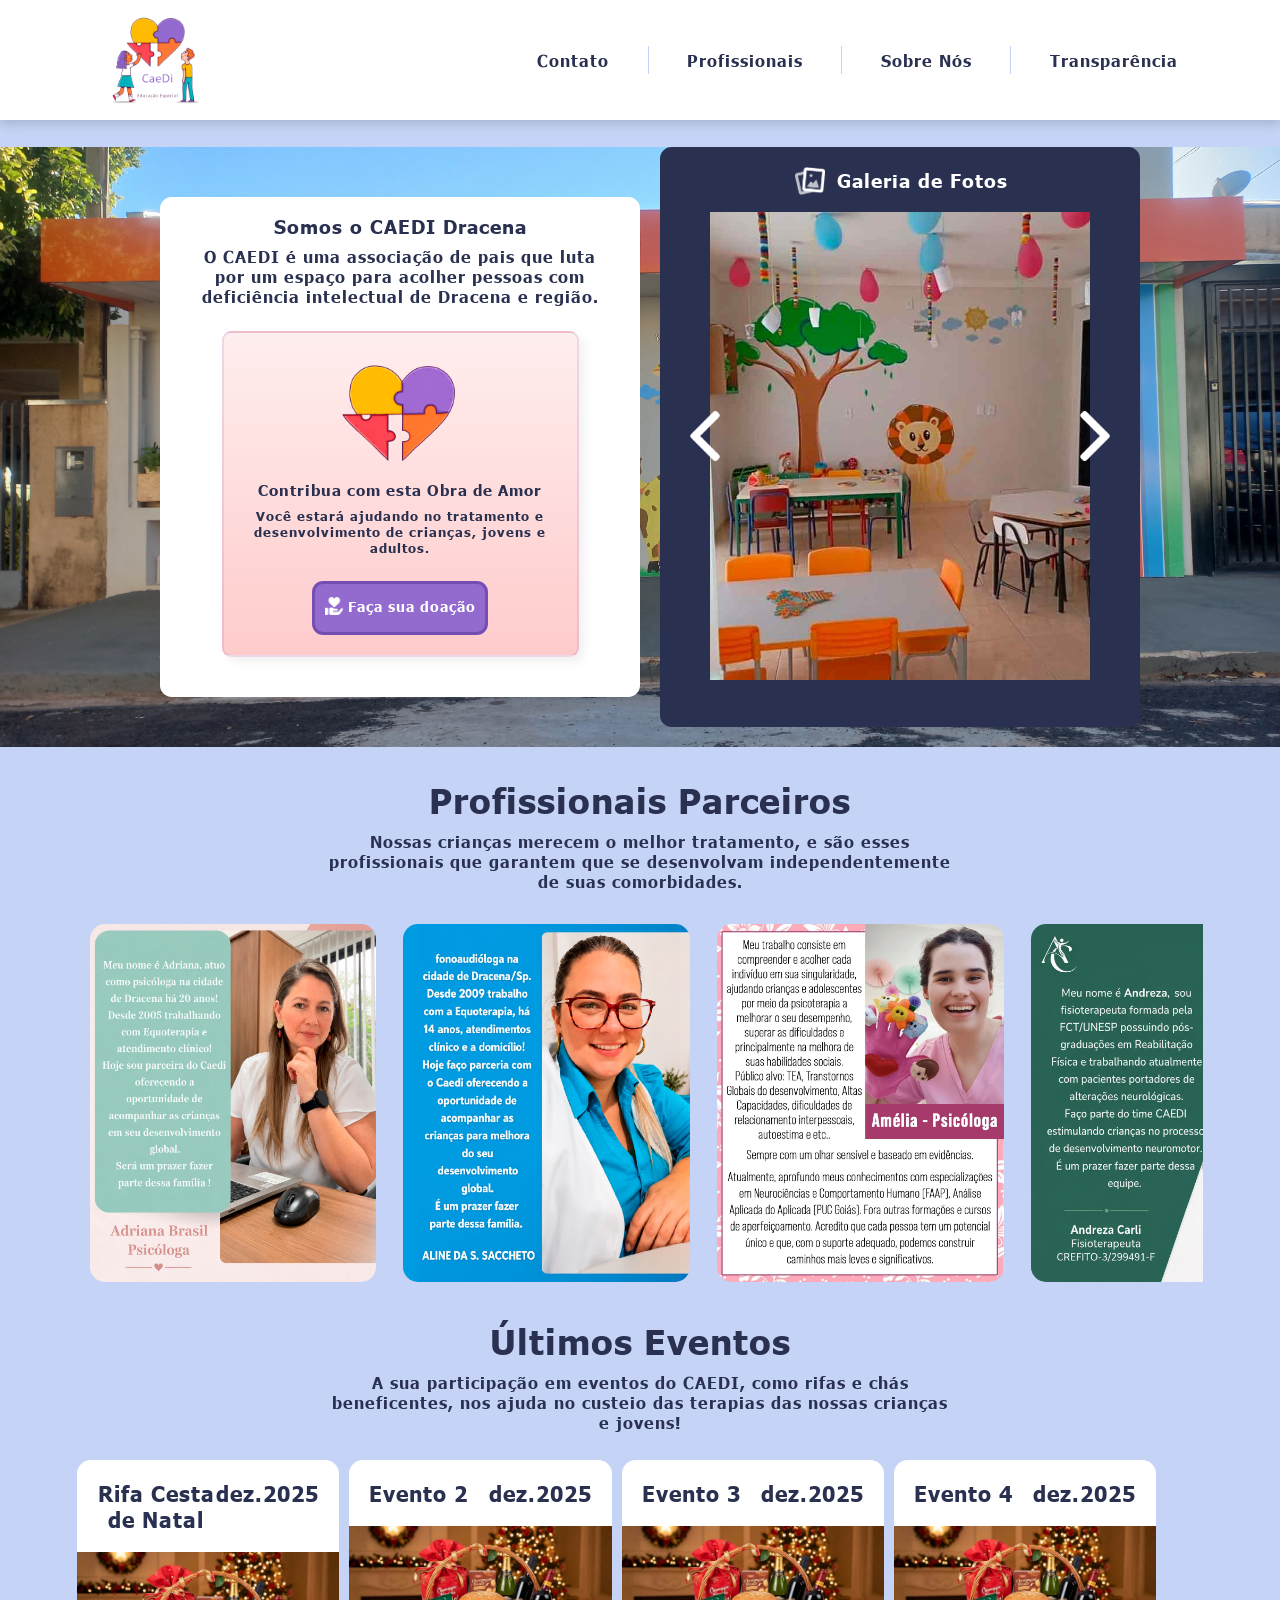
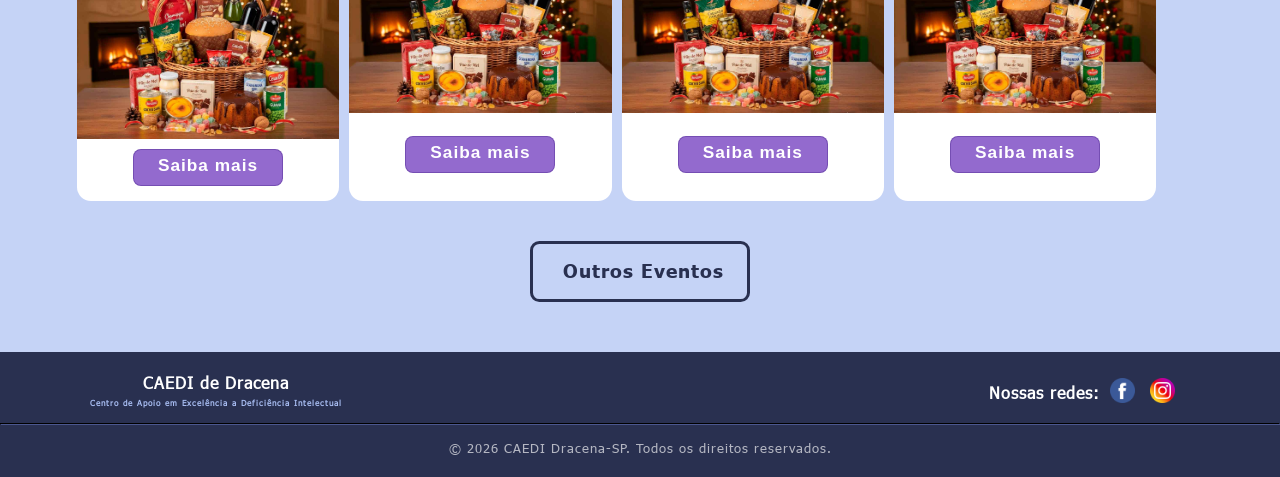
==== commit 0b4768c6: "12/08" ====
--- a/index.html
+++ b/index.html
@@ -80,7 +80,7 @@
         </section>
         <section class="profissionais" id="profs">
             <h1>Profissionais Parceiros</h1>
-            <p>Nossas crianças merecem o melhor tratamento, e são esses profissionais que garantem que se desenvolvam independente de suas comorbidades.</p>
+            <p>Nossas crianças merecem o melhor tratamento, e são esses profissionais que garantem que se desenvolvam independentemente de suas comorbidades.</p>
             <!--TUTORIAL CARROSSEL -> div.carrossel>div.group>div.card{$}*6-->
             <div class="carrossel">
                 <div class="group">
@@ -118,7 +118,7 @@
         </section>
         <section class="eventos">
             <h1>Últimos Eventos</h1>
-            <p>A sua participação em eventos do CAEDI ajuda no custeio das terapias das nossas crianças e jovens!
+            <p>A sua participação em eventos do CAEDI, como rifas e chás beneficentes, nos ajuda no custeio das terapias das nossas crianças e jovens!
             </p>
                 <div class="itemseventos">
                     <article>
--- a/style.css
+++ b/style.css
@@ -10,7 +10,7 @@
 }
 :root{
     --cor1:white;
-    --cor2:#a7bcf1;
+    --cor2:#c5d3f6;
     --cor3:#293050;
     --cor4:black;
 }
@@ -22,7 +22,7 @@
     box-sizing: border-box; /*BORDA FAZ PARTE DO CALCULO DA CAIXA*/
 }
 body{
-    background-color: #a7bcf1;
+    background-color: #c5d3f6;
     font-family: 'tahoma';
 }
 
@@ -265,6 +265,7 @@
 .profissionais p{
     text-align: center;
     padding-bottom: 10px;
+    margin: 0 22% 0 22%;
 }
 
 /*------------- TUTORIAL CARROSSEL ------------*/
@@ -329,6 +330,7 @@
 .eventos p{
     text-align: center;
     padding-bottom: 10px;
+    margin: 0 22% 0 22%;
 }
 section.eventos article{
     background-color: var(--cor1);
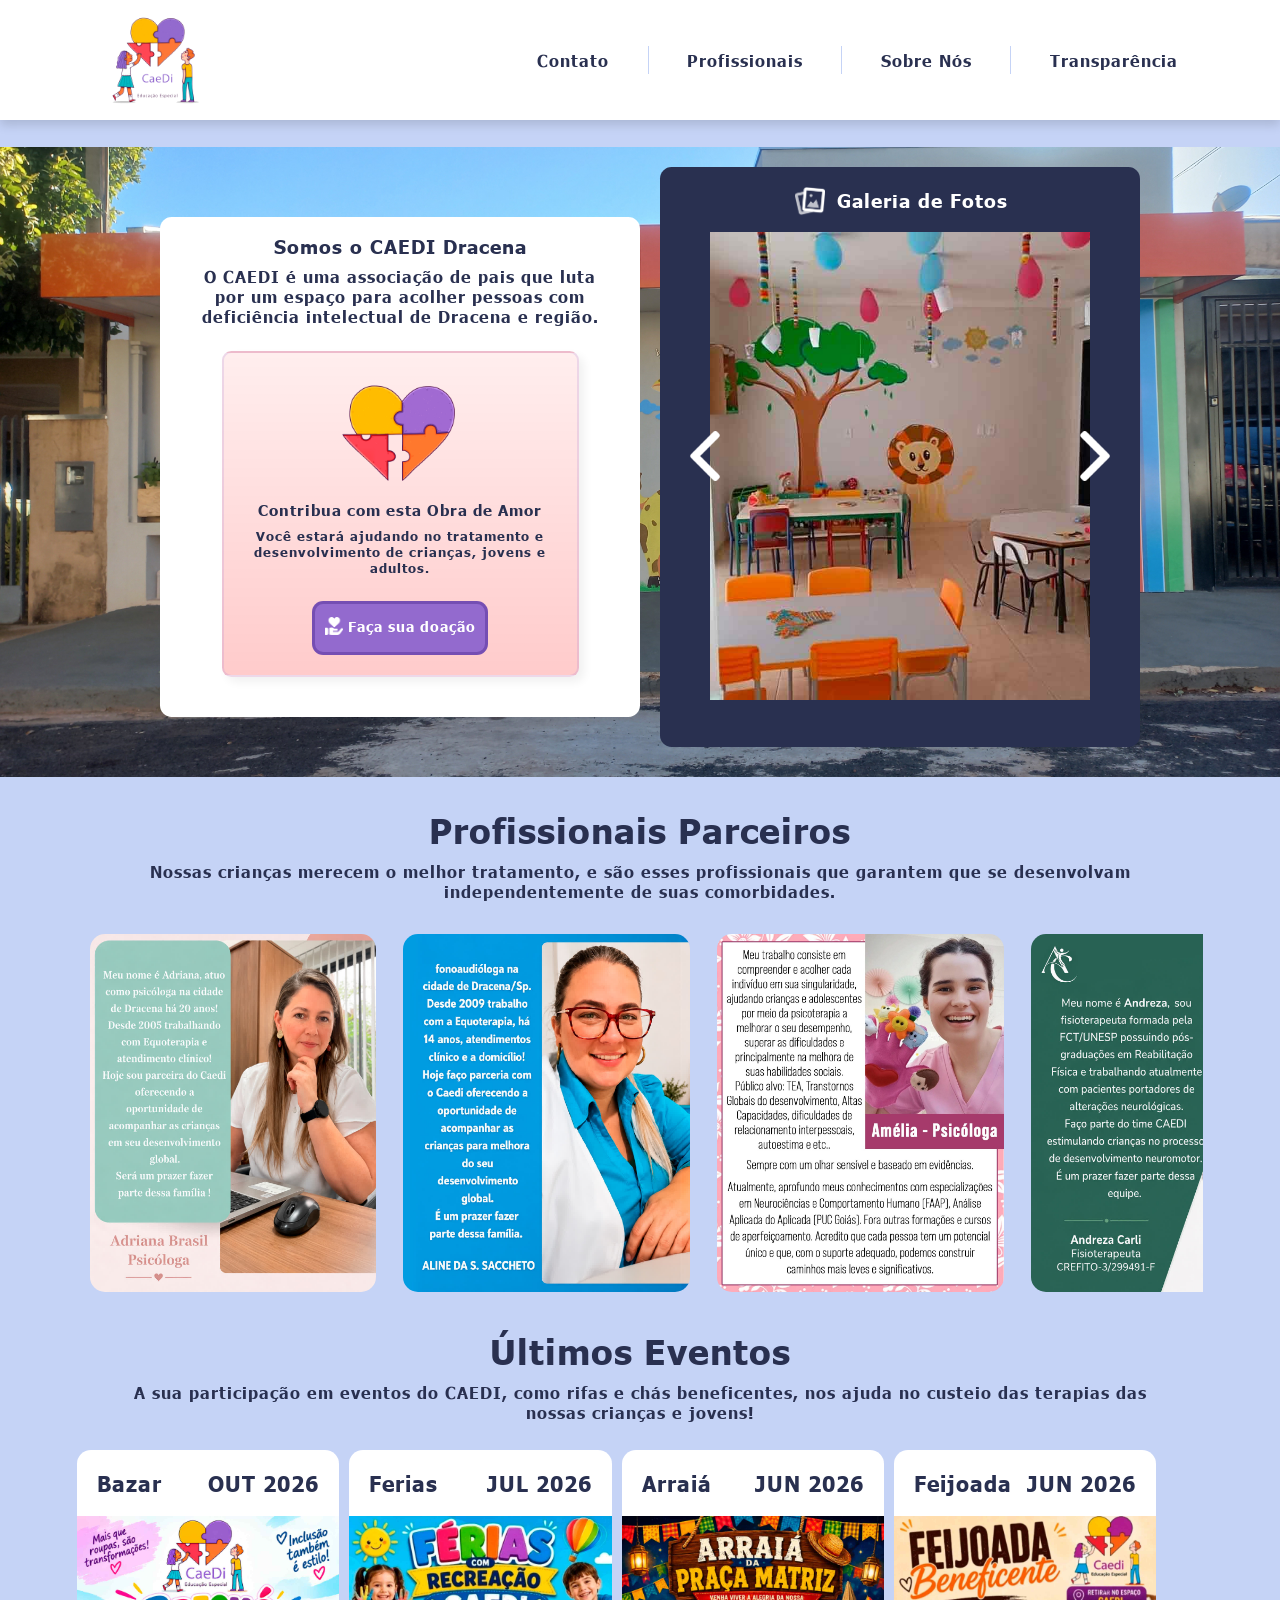
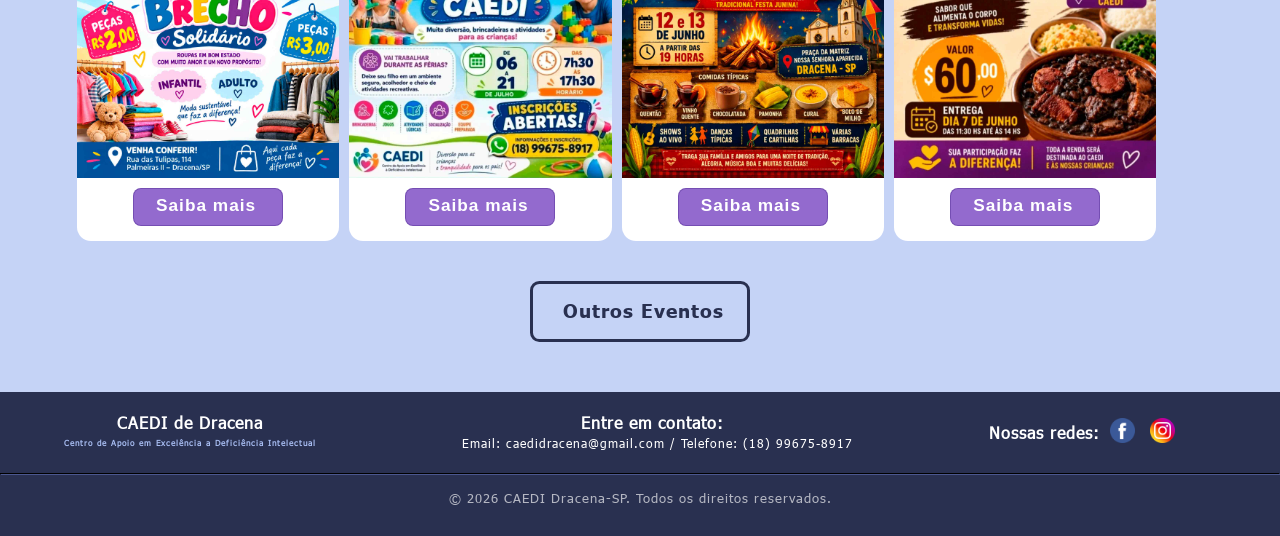
==== commit 95fadcb8: "Atualização 13/10 Eventos e Transparencia" ====
--- a/index.html
+++ b/index.html
@@ -19,7 +19,7 @@
             </a>
             <span id="burguer" class="material-icons" onclick="clickMenu()" >menu</span>
             <div class="items" id="menuprincipal">
-                <a class="pags" href="contato.html">Contato</a>
+                <a class="pags" href="#contato">Contato</a>
                 <div class="pags" id="linha-vertical"></div>
                 <a class="pags" href="#profs">Profissionais</a>
                 <div class="pags" id="linha-vertical"></div>
@@ -123,46 +123,54 @@
                 <div class="itemseventos">
                     <article>
                         <div class="titulo">
-                            <h1>Rifa Cesta de Natal</h1>
-                            <h1>dez.2025</h1>
-                        </div>
-                        <img src="imagens/Cesta natal 2025.jpg" alt="Rifa de Natal" style="width: 100%;">
-                        <button>
-                            <h2>Saiba mais</h2>
-                        </button>
-                    </article>
-                    <article>
-                        <div class="titulo">
-                            <h1>Evento 2</h1>
-                            <h1>dez.2025</h1>
-                        </div>
-                        <img src="imagens/Cesta natal 2025.jpg" alt="Rifa de Natal" style="width: 100%;">
-                        <button>
-                            <h2>Saiba mais</h2>
-                        </button>
-                    </article>
-                    <article>
-                        <div class="titulo">
-                            <h1>Evento 3</h1>
-                            <h1>dez.2025</h1>
-                        </div>
-                        <img src="imagens/Cesta natal 2025.jpg" alt="Rifa de Natal" style="width: 100%;">
-                        <button>
-                            <h2>Saiba mais</h2>
-                        </button>
-                    </article>
-                    <article>
-                        <div class="titulo">
-                            <h1>Evento 4</h1>
-                            <h1>dez.2025</h1>
-                        </div>
-                        <img src="imagens/Cesta natal 2025.jpg" alt="Rifa de Natal" style="width: 100%;">
-                        <button>
-                            <h2>Saiba mais</h2>
-                        </button>
-                    </article>
-                </div>
-                <a href="eventos.html" class="botaoeventos">
+                            <h1>Bazar</h1>
+                            <h1>OUT 2026</h1>
+                        </div>
+                        <img src="imagens/eventos bazar.jpg" alt="Rifa de Natal" style="width: 100%;">
+                        <button>
+                            <a href="https://www.instagram.com/p/DdbJ-M1RPA8/" target="_blank">
+                                <h2>Saiba mais</h2>
+                            </a>
+                        </button>
+                    </article>
+                    <article>
+                        <div class="titulo">
+                            <h1>Ferias</h1>
+                            <h1>JUL 2026</h1>
+                        </div>
+                        <img src="imagens/eventos ferias.jpg" alt="Rifa de Natal" style="width: 100%;">
+                        <button>
+                            <a href="https://www.instagram.com/p/DaVP9UjwRrM/" target="_blank">
+                                <h2>Saiba mais</h2>
+                            </a>
+                        </button>
+                    </article>
+                    <article>
+                        <div class="titulo">
+                            <h1>Arraiá</h1>
+                            <h1>JUN 2026</h1>
+                        </div>
+                        <img src="imagens/evento arraia.jpg" alt="Rifa de Natal" style="width: 100%;">
+                        <button>
+                            <a href="https://www.instagram.com/p/DZVVx_wxLJ3/" target="_blank">
+                                <h2>Saiba mais</h2>
+                            </a>
+                        </button>
+                    </article>
+                    <article>
+                        <div class="titulo">
+                            <h1>Feijoada</h1>
+                            <h1>JUN 2026</h1>
+                        </div>
+                        <img src="imagens/evento feijoada.jpg" alt="Rifa de Natal" style="width: 100%;">
+                        <button>
+                            <a href="https://www.instagram.com/p/DYVjvHgxKAc/" target="_blank">
+                                    <h2>Saiba mais</h2>
+                            </a>
+                        </button>
+                    </article>
+                </div>
+                <a href="https://www.instagram.com/caedidracena/" target="_blank" class="botaoeventos">
                         <h2>Outros Eventos</h2>
                 </a>
         </section>
@@ -171,6 +179,10 @@
     <footer>
         <div class="container">
             <h1 class="subcontainer" id="caedi">CAEDI de Dracena <br><span>Centro de Apoio em Excelência a Deficiência Intelectual</span></h1>
+            <div class="subcontainer" id="contato">
+                <h1>Entre em contato:</h1><br>
+                <p>Email: caedidracena@gmail.com / Telefone: (18) 99675-8917</p>
+            </div>
             <div class="subcontainer" id="redes">
                 <h1>Nossas redes:</h1>
                 <a href="https://www.facebook.com/caedi.dracena" target="_blank" rel="nofollow" class="items"><img id="contatos" src="imagens/face.png" alt="facebook" ></a>
--- a/style.css
+++ b/style.css
@@ -106,7 +106,7 @@
     background-size: cover;
     background-repeat: no-repeat;
     background-position: center center;
-    padding: 0 4vw 0 4vw;
+    padding: 20px 4vw 10px 4vw;
 }
 main article#doacao{
     background-color: var(--cor1);
@@ -419,18 +419,45 @@
     margin: auto;
     align-items: center;
 }
+
+.eventos button a{
+    text-decoration:none;}
+
+.eventos button{
+    height: 38px;
+    display: flex;
+    align-items: center;
+}
+/*---------------------SOBRE NÓS---------------------------*/
+main #sobrenos{
+    background-color: white;
+    width: 70%;
+    border-radius: 12px;
+    padding: 40px 70px 70px 70px;
+    text-align: justify;
+    line-height: 24px;
+    margin: 50px 0 70px 0;
+}
+
+main #sobrenos div{
+    text-align: center;
+}
+main #sobrenos img{
+    width: 80%;
+}
+
 /*---------------------------------------------------------*/
 
 footer{
+    height: 9em;
     text-align: center;
     padding-top: 20px;
-    height: 125px;
     width: 100%;
     background-color: var(--cor3);
 }
 
 footer div.container{
-    padding: 0 7vw 10px 7vw;
+    padding: 0 7vw 20px 5vw;
     justify-content: space-between;
     align-items: center;
     flex-flow: row nowrap;
@@ -440,6 +467,14 @@
 #caedi{
     align-items: center;
     flex-direction: column;
+}
+#contato{
+    align-items: center;
+    flex-direction: column;
+    line-height: 10px;
+}
+#contato p{
+    font-size: 12px;
 }
 
 footer span{
@@ -455,6 +490,7 @@
     flex-flow: row nowrap;
     transition: 0.4s;
 }
+
 
 footer .items{
     align-content: space-around;
@@ -484,6 +520,10 @@
     border-color: #1f243b;
 }
 
+footer p{
+    color: white;
+}
+
 footer p#copyright{
     padding: 15px 0 20px 0;
     text-align: center;
--- a/media-query.css
+++ b/media-query.css
@@ -89,6 +89,16 @@
         display: none;
     }
 
+    #redes h1{
+        display: none;
+    }
+    
+    #contato p{
+        width: 60%;
+        font-size: 9px;
+        line-height: 15px;
+    }
+
     footer p#copyright {
         font-size: 0.6em;
         transition: 0.5s;
@@ -96,7 +106,36 @@
     footer div#redes{
         margin: auto;
     }
+
+    main #sobrenos{
+    width: 92%;
+    border-radius: 12px;
+    padding: 30px 20px 40px 20px;
+    line-height: 24px;
+    text-align: left;
+    margin: 20px 0 30px 0;
+    }
+
+    main #sobrenos div{
+        text-align: center;
+    }
+
+    main #sobrenos div h1{
+        line-height: 33px;
+    }
+    main #sobrenos img{
+        width: 90%;
+    }
 }
+
+.eventos p{
+    margin: 0 5% 0 5%;
+}
+.profissionais p{
+    margin: 0 5% 0 5%;
+}
+
+
 /*------------------------------------*/
 
 @media screen and (min-width: 768px){
